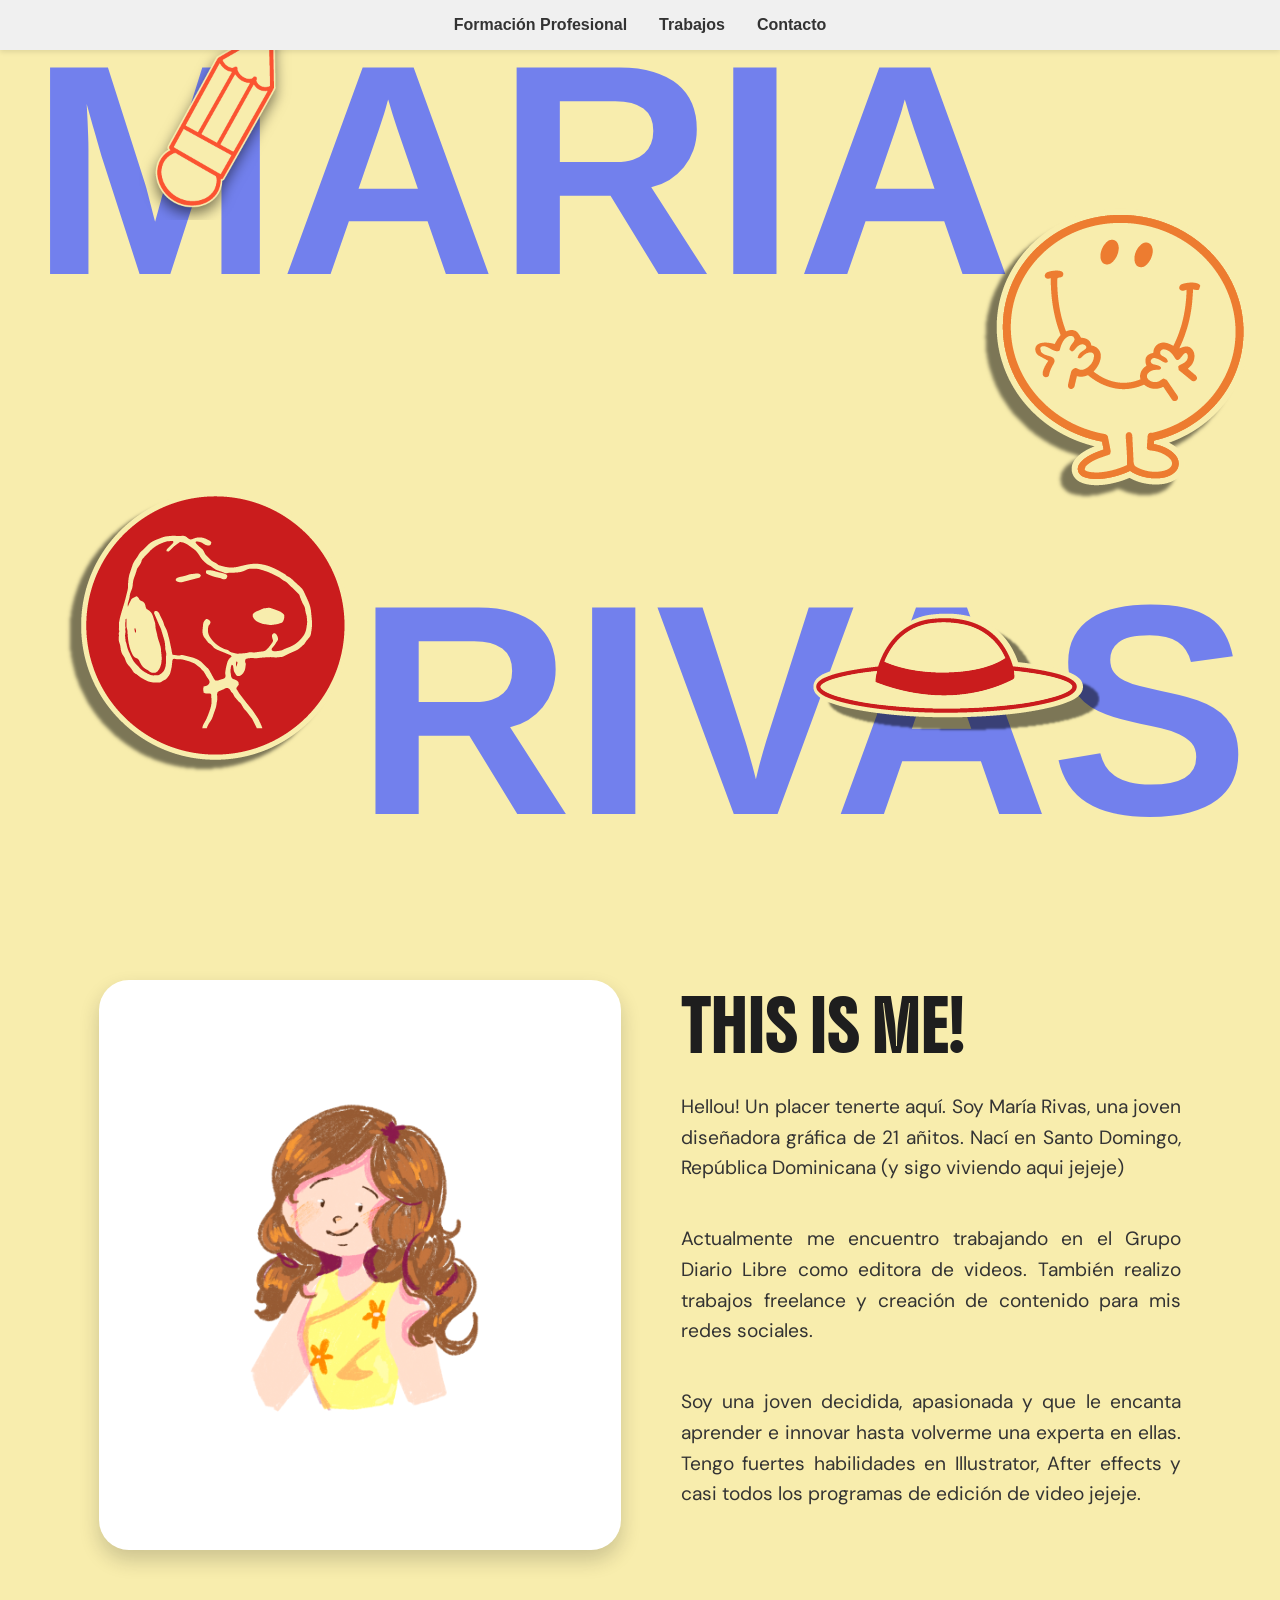
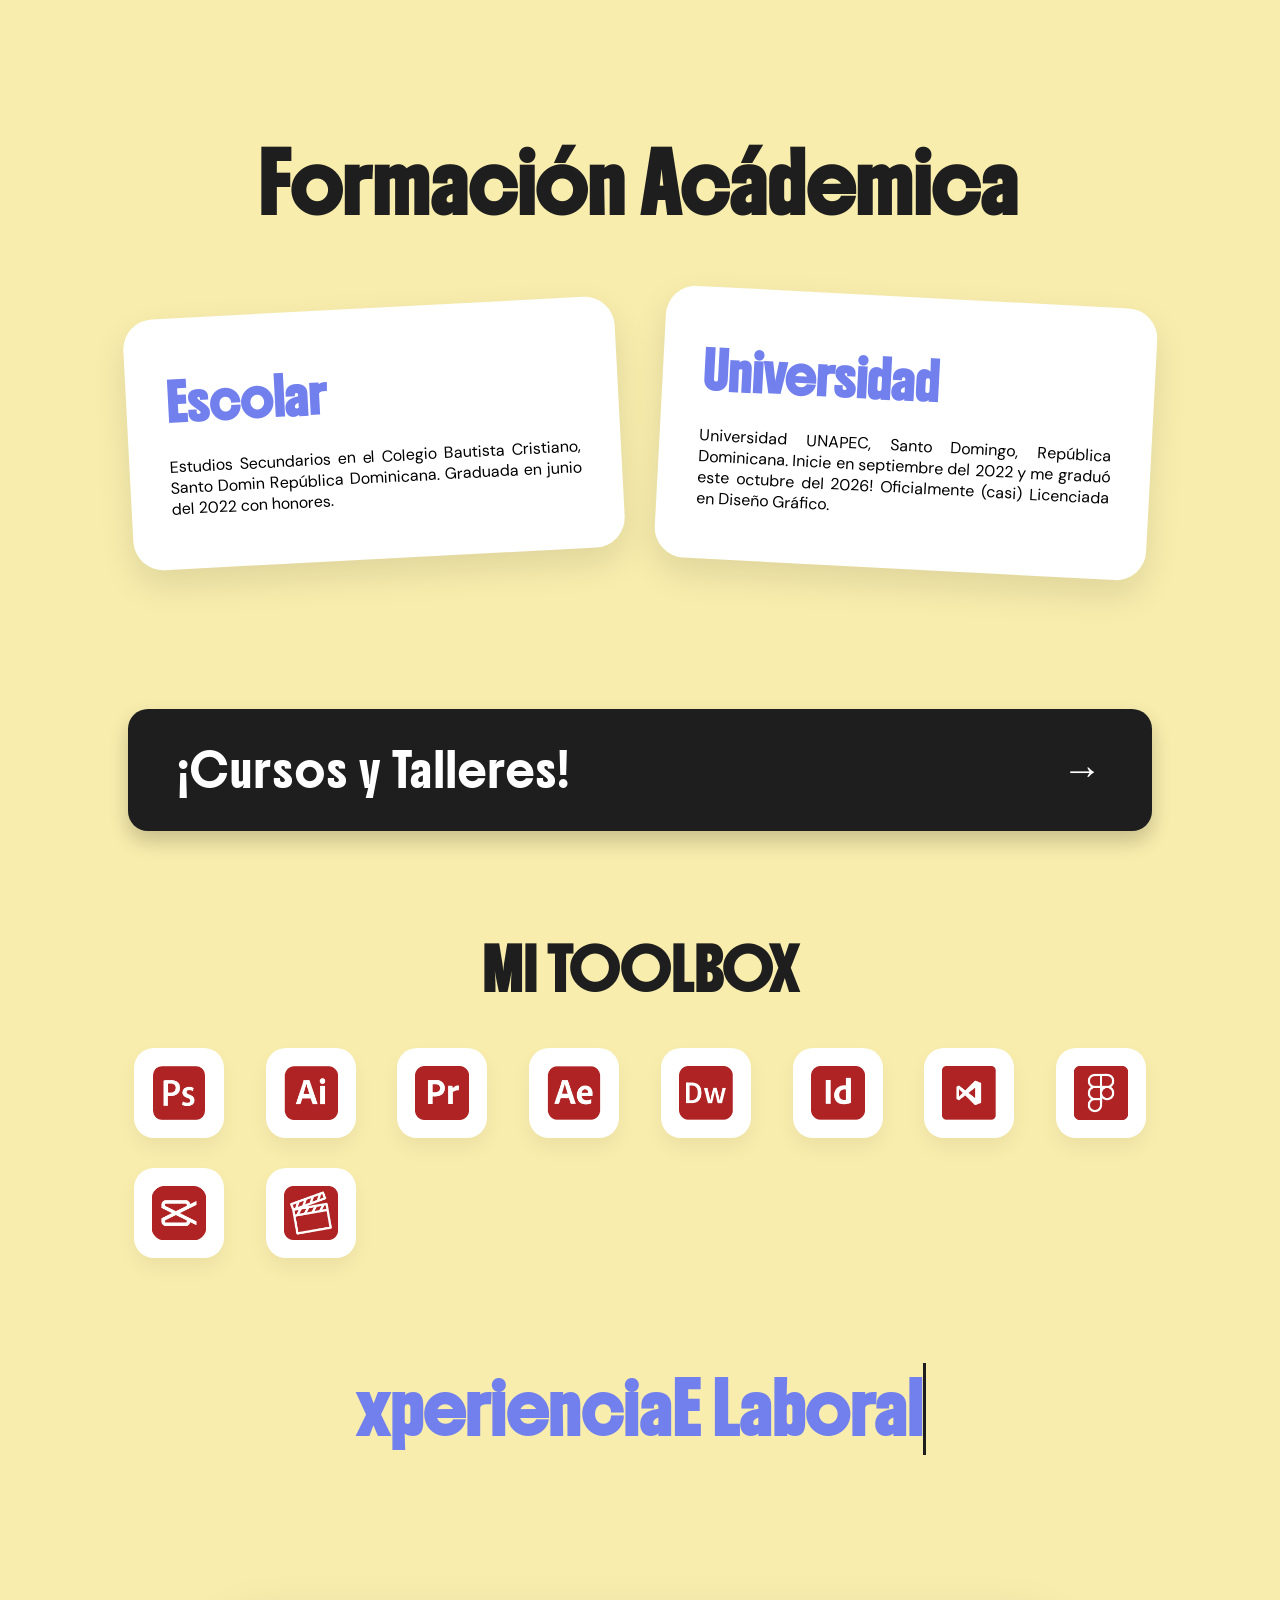
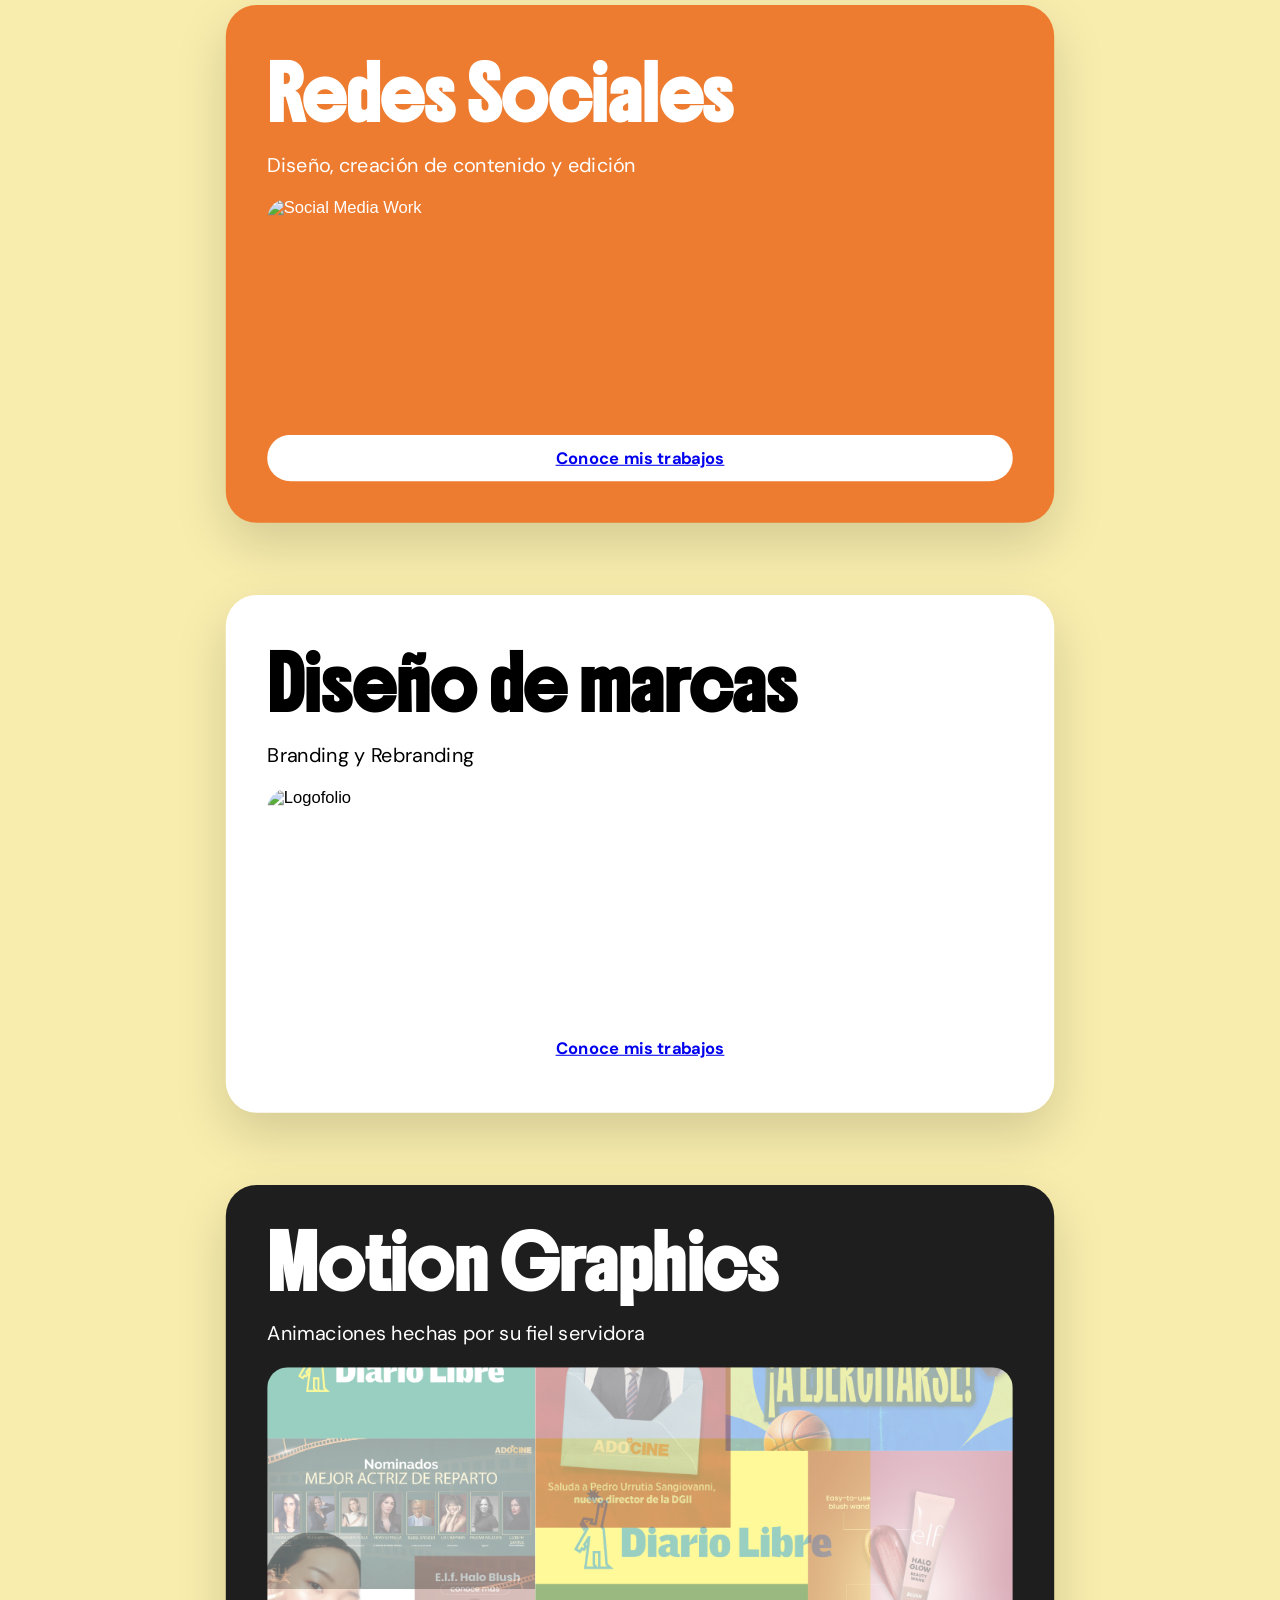
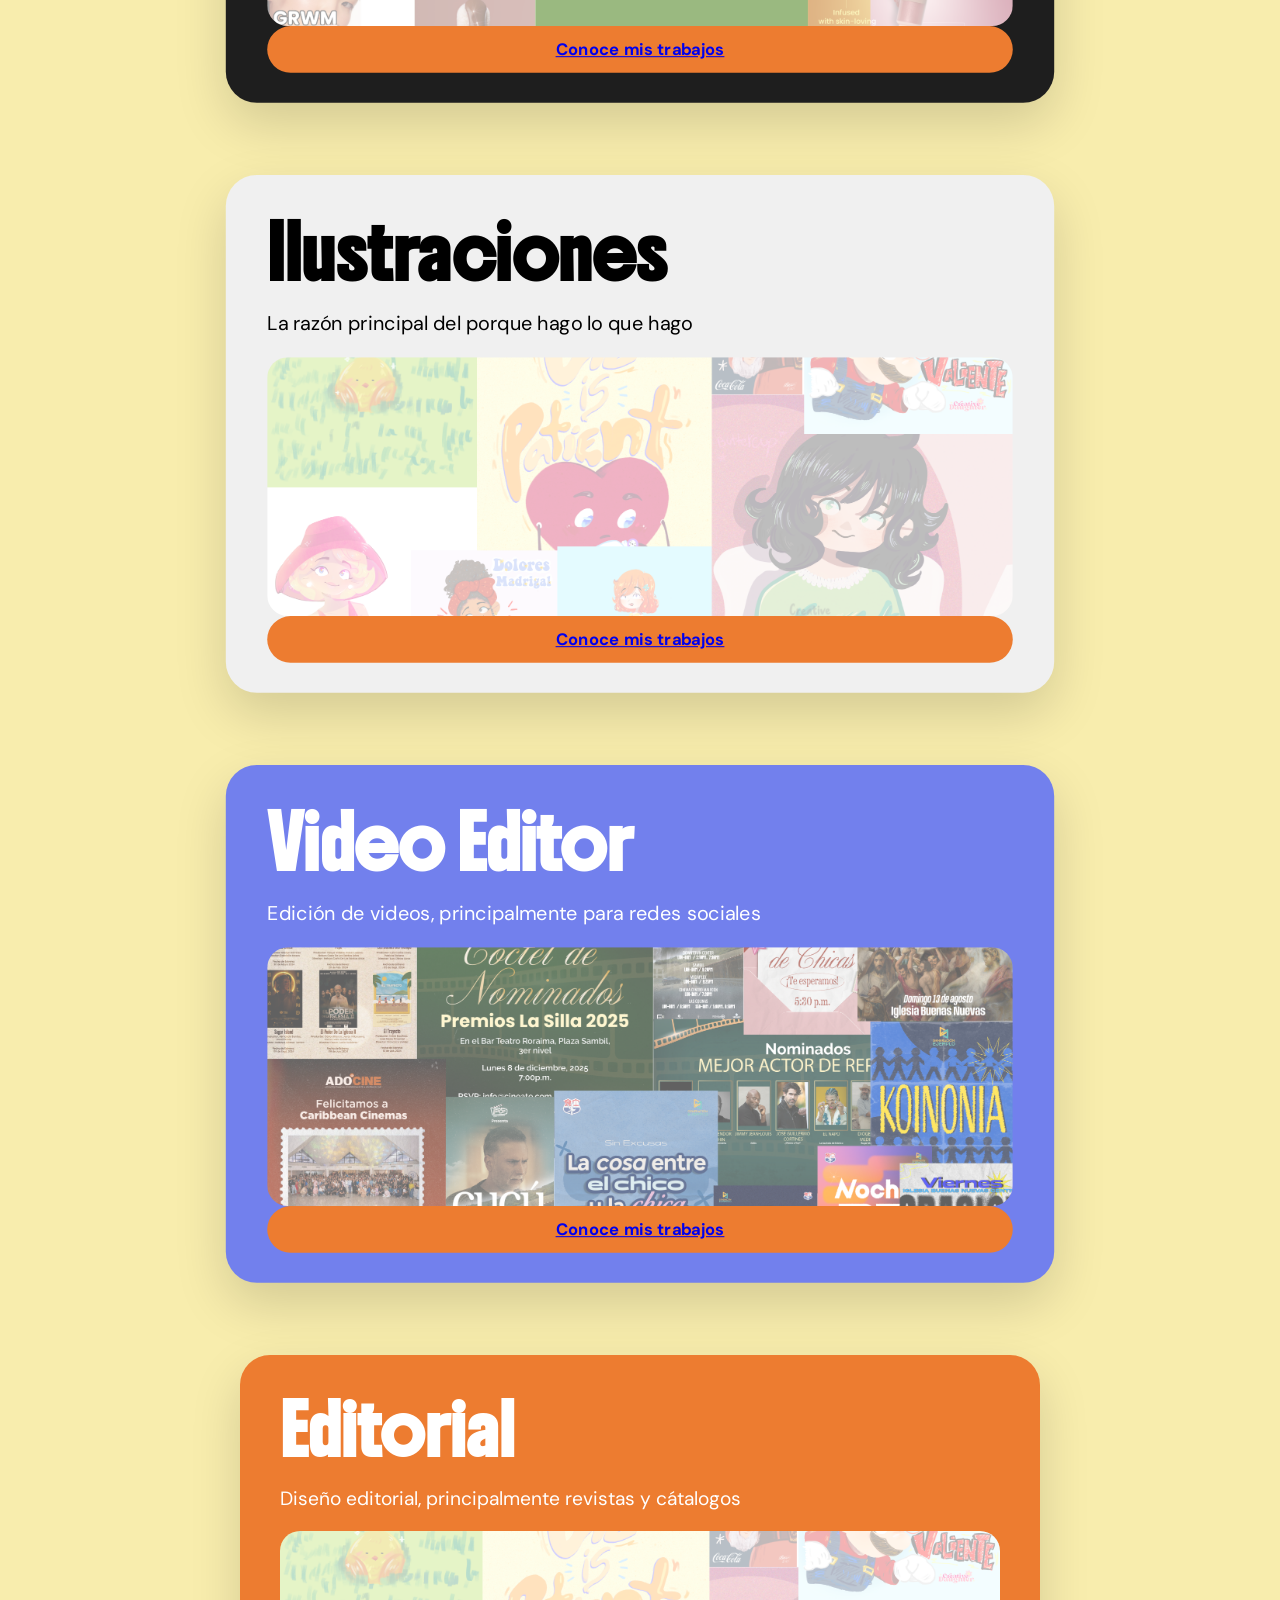
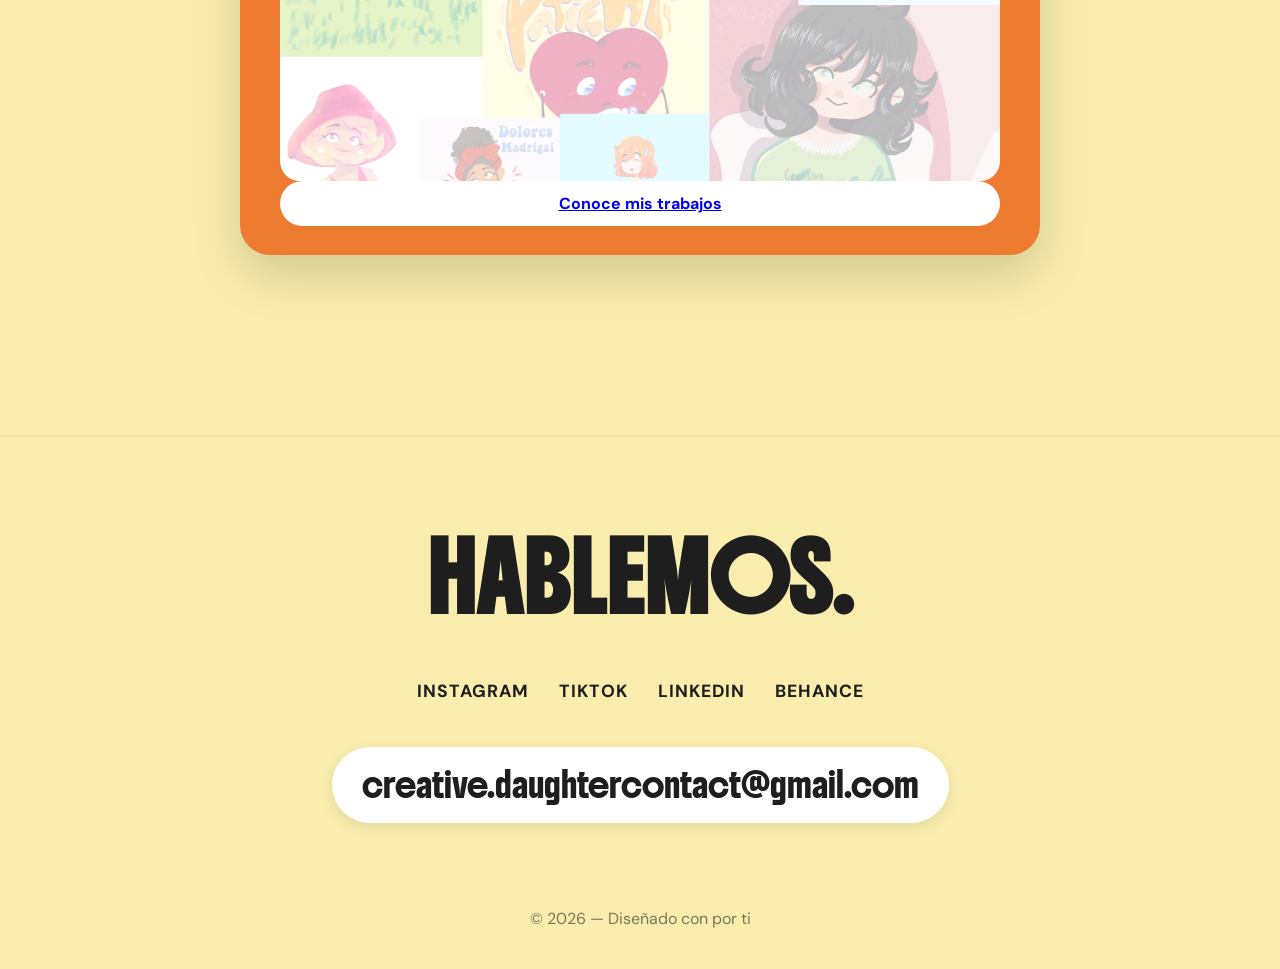
==== index.html @ 3a460216 "Add files via upload" ====
<!DOCTYPE html>
<html lang="en">
<head>
  <meta charset="UTF-8" />
  <meta name="viewport" content="width=device-width, initial-scale=1.0" />
  <title>María Rivas Portfolio</title>
 <link rel="preconnect" href="https://fonts.googleapis.com">
<link rel="preconnect" href="https://fonts.gstatic.com" crossorigin>
<link href="https://fonts.googleapis.com/css2?family=BBH+Hegarty&family=Bahiana&family=Boldonse&family=DM+Sans:ital,opsz,wght@0,9..40,100..1000;1,9..40,100..1000&family=Englebert&family=Figtree:ital,wght@0,300..900;1,300..900&family=Inconsolata:wght@200..900&family=League+Gothic&family=Mea+Culpa&family=Momo+Signature&family=Momo+Trust+Display&family=Outfit:wght@100..900&family=Rubik+Spray+Paint&family=Syne+Mono&family=Zalando+Sans+SemiExpanded:ital,wght@0,200..900;1,200..900&display=swap" rel="stylesheet">
  <link rel="stylesheet" href="styles.css" />

</head>
<body>
  <div class="liquid-bg">
  <div class="blob color-1"></div>
  <div class="blob color-2"></div>
  <div class="blob color-3"></div>
</div>
  <header id="navbar">
    <nav>
      <ul class="nav-links">
        <li><a href="knowme.html" target="_blank">Formación Profesional</a></li>
        <li><a href="trabajos.html" target="_blank">Trabajos</a></li>
        <li><a href="contacto.html" target="_blank">Contacto</a></li>
      </ul>
    </nav>
  </header>

 <section class="hero">
  <h1 class="bg-text maria">MARIA</h1>
  <h1 class="bg-text rivas">RIVAS</h1>

 <!-- Decoraciones posicionadas --> <div class="decorations"> 
    <img src="multimedia/iconos/stickers-02.png" alt="Circle" class="slide-in circle" /> 
    <img src="multimedia/iconos/stickers-04.png" alt="Hat" class="slide-in hat" /> 
    <img src="multimedia/iconos/stickers-05.png"alt= "Pencil" class="slide-in pencil" /> 
    <img src="multimedia/iconos/stickers-03.png" alt="Smile" class="slide-in smile" /> 
</div>
</section>
<section class="about">
  <div class="flip-card">
    <div class="flip-card-inner">
      <!-- Cara frontal -->
      <div class="flip-card-front">
        <img src="multimedia/iconos/IMG_5028.PNG" alt="Front" />
      </div>
      <!-- Cara trasera -->
      <div class="flip-card-back">
        <img src="multimedia/iconos/IMG_4743.HEIC" alt="Back" />
      </div>
    </div>
  </div>

  <div class="about-content">
    <h1>THIS IS ME!</h1>
    <p class="texto">
      Hellou! Un placer tenerte aquí. Soy María Rivas, una joven diseñadora gráfica de 21 añitos. Nací en Santo Domingo, República Dominicana (y sigo viviendo aqui jejeje)
<p class="texto">Actualmente me encuentro trabajando en el Grupo Diario Libre como editora de videos. También realizo trabajos freelance y creación de contenido para mis redes sociales.</p>
<p class="texto">Soy una joven decidida, apasionada y que le encanta aprender e innovar hasta volverme una experta en ellas. Tengo fuertes habilidades en Illustrator, After effects y casi todos los programas de edición de video jejeje.</p>


  </div>
</section>
<section class="dual-cards-section">
  <h2 class="dual-section-title">Formación Acádemica</h2>
  
  <div class="dual-cards-container">
    <div class="info-slant-card card-left">
      <h3 class="card-subtitle">Escolar</h3>
      <p class="texto">
        Estudios Secundarios en el Colegio Bautista Cristiano, Santo Domin República Dominicana. Graduada en junio del 2022 con honores.
      </p>
    </div>

    <div class="info-slant-card card-right">
      <h3 class="card-subtitle">Universidad</h3>
      <p class="texto">
        Universidad UNAPEC, Santo Domingo, República Dominicana. Inicie en septiembre del 2022 y me graduó este octubre del 2026! Oficialmente (casi) Licenciada en Diseño Gráfico. 
      </p>
    </div>
  </div>
</section>
<section class="full-width-button-section">
  <a href="knowme.html" class="banner-button">
    <span class="banner-text">¡Cursos y Talleres!</span>
    <span class="banner-icon">→</span>
  </a>
</section>
<section class="software-section">
  <div class="software-container">
    <h2 class="software-title">MI TOOLBOX</h2>
    <div class="software-grid">
      <div class="software-item">
        <img src="multimedia/iconos/logos-06.png" alt="Adobe Photoshop" title="Photoshop">
      </div>
      <div class="software-item">
        <img src="multimedia/iconos/logos-07.png" alt="Adobe Illustrator" title="Illustrator">
      </div>
      <div class="software-item">
        <img src="multimedia/iconos/logos-08.png" alt="Adobe Premiere" title="Premiere Pro">
      </div>
      <div class="software-item">
        <img src="multimedia/iconos/logos-09.png" alt="Adobe After Effects" title="After Effects">
      </div>
      <div class="software-item">
        <img src="multimedia/iconos/logos-10.png" alt="Figma" title="Figma">
      </div>
      <div class="software-item">
        <img src="multimedia/iconos/logoss-11.png" alt="Adobe InDesign" title="InDesign">
      </div>
      <div class="software-item">
        <img src="multimedia/iconos/logoss-12.png" alt="Adobe Lightroom" title="Lightroom">
      </div>
      <div class="software-item">
        <img src="multimedia/iconos/logoss-13.png" alt="CapCut" title="CapCut">
      </div>
      <div class="software-item">
        <img src="multimedia/iconos/logoss-14.png" alt="Media Encoder" title="Media Encoder">
      </div>
      <div class="software-item">
        <img src="multimedia/iconos/finalcut 2.png" alt="DaVinci Resolve" title="DaVinci Resolve">
      </div>
    </div>
  </div>
</section>

</section>
<section class="stack-container">
  <h1 class="dual-section-title" id="typing-title">Experiencia Laboral  </h1>

  <div class="stack-card" id="social-media">
    <div class="card-content">
      <h2>Redes Sociales</h2>
      <p>Diseño, creación de contenido y edición</p>
      <img src="multimedia/Diseño sin título/3.png" alt="Social Media Work">
      <button class="boton2"><a href="socialmedia.html">Conoce mis trabajos</a></button>
    </div>
  </div>

  <div class="stack-card" id="logofolio">
    <div class="card-content">
      <h2>Diseño de marcas</h2>
      <p>Branding y Rebranding</p>
      <img src="multimedia/Diseño sin título/4.png" alt="Logofolio">
      <button class="boton2"><a href="branding.html">Conoce mis trabajos</a></button>
    </div>
  </div>

  <div class="stack-card" id="motion">
    <div class="card-content">
      <h2>Motion Graphics</h2>
      <p>Animaciones hechas por su fiel servidora</p>
      <img src="multimedia/Diseño sin título/2.png" alt="Motion Graphics">
      <button class="boton"><a href="motion-detail.html">Conoce mis trabajos</a></button>
    </div>
  </div>

  <div class="stack-card" id="ilustracion">
    <div class="card-content">
      <h2>Ilustraciones</h2>
      <p>La razón principal del porque hago lo que hago</p>
      <img src="multimedia/Diseño sin título/1.png" alt="Ilustración">
      <button class="boton"><a href="illustrations.html">Conoce mis trabajos</a></button>
    </div>
  </div>

  <div class="stack-card" id="video">
    <div class="card-content">
      <h2>Video Editor</h2>
      <p>Edición de videos, principalmente para redes sociales</p>
      <img src="multimedia/Diseño sin título/3.png" alt="Video">
      <button class="boton"><a href="video-details.html">Conoce mis trabajos</a></button>
    </div>
  </div>



  <div class="stack-card" id="editorial">
    <div class="card-content">
      <h2>Editorial</h2>
      <p>Diseño editorial, principalmente revistas y cátalogos</p>
      <img src="multimedia/Diseño sin título/1.png" alt="Editorial">
      <button class="boton2" ><a href="editorial-detail.html">Conoce mis trabajos</a></button>
    </div>
  </div>
</section>
<footer class="main-footer">
  <div class="footer-content">
    <h2 class="footer-logo">HABLEMOS.</h2>
    
    <div class="footer-socials">
      <a href="https://www.instagram.com/rivas.folio_/?hl=es" target="_blank" class="social-link">Instagram</a>
      <a href="https://www.tiktok.com/@rivassss.25?_r=1&_t=ZS-94QGg4v92FM
" target="_blank" class="social-link">TikTok</a>
      <a href="https://www.linkedin.com/in/mariagrivassanchez/" target="_blank" class="social-link">LinkedIn</a>
      <a href="https://www.behance.net/mariarivas3" target="_blank" class="social-link">Behance</a>
    </div>

    <div class="footer-email">
      <a href="mailto:creative.daughtercontact@gmail.com" class="email-link">creative.daughtercontact@gmail.com</a>
    </div>

    <div class="footer-bottom">
      <p class="texto">© 2026 — Diseñado con por ti</p>
    </div>
  </div>
</footer>


  <script src="script.js"></script>
</body>
</html>
---- styles.css ----
/* Reset básico */
* {
  margin: 0;
  padding: 0;
  box-sizing: border-box;
}

body {
  font-family: 'Segoe UI', sans-serif;
}

/* Barra de navegación */
#navbar {
  position: fixed;
  top: 0;
  width: 100%;
  transition: background-color 0.3s ease;
  z-index: 1000;
}

#navbar.transparent {
  background-color: transparent;
}

#navbar.solid {
  background-color: #f0f0f0; /* Cambia este color según tu estilo */
  box-shadow: 0 2px 5px rgba(0, 0, 0, 0.1);
}

.nav-links {
  display: flex;
  justify-content: center;
  list-style: none;
  padding: 1rem;
}

.nav-links li {
  margin: 0 1rem;
}

.nav-links a {
  text-decoration: none;
  color: #333;
  font-weight: bold;
  transition: color 0.3s ease;
}

.nav-links a:hover {
  color: #0077cc;
}
.hero {
  background-color: #F8EDAD; /* Amarillo vibrante */
  height: 100vh;
  position: relative;
  overflow: hidden;
}

/* Texto de fondo */
.bg-text {
  position: absolute;
  font-size: 300px;
  font-weight: bold;
 font-family: "BBH Hegarty", sans-serif;
  color: #7280ED;
  opacity: 100; /* efecto de fondo, puedes ajustar */
  line-height: 1;
  pointer-events: none; /* no interfiere con clics */
}

.bg-text.maria {
  top: 20px; /* margen para no chocar con la barra */
  left: 30px;
}

.bg-text.rivas {
  bottom: 40px; /* margen para respetar la siguiente sección */
  right: 30px;
}

/* Posiciones específicas de las imágenes */
.circle {
  position: absolute;
  bottom: 120px;   /* justo debajo de la M */
  left: 60px;
  width: 300px;
  opacity: 0;
  transform: translateY(50px);
}

.hat {
  position: absolute;
  bottom: 70px;   /* parte inferior izquierda de la R */
  right: 180px;
  width: 300px;
  opacity: 0;
  transform: translateY(50px);
}

.pencil {
  position: absolute;
  top: 20px;       /* cerca de la barra de navegación */
  left: 10%;
  transform: translateX(-50%) translateY(-50px);
  width: 200px;
  opacity: 0;
}

.smile {
  position: absolute;
  top: 200px;      /* al lado de la A */
  right: 10px;
  width: 300px;
  opacity: 0;
  transform: translateX(50px);
}

/* Animación slide-in */
.decorations img.visible {
  opacity: 1;
  transform: translate(0, 0);
  transition: transform 1s ease, opacity 1s ease;
}
.about {
  display: flex;
  align-items: center;
  justify-content: center;
  padding: 80px;
  gap: 60px;
  background-color: #F8EDAD;
  opacity: 0;
  transform: translateY(30px);
  transition: opacity 1.2s ease,transorm 1.2s ease;

}

.about.visible{
  opacity: 1;
  transform: translateY(0);
}

/* Flip card */
.flip-card {
  background-color: transparent;
  width: 522px;
  height: 570px;
  perspective: 1000px;
}

.flip-card-inner {
  position: relative;
  width: 100%;
  height: 100%;
  transition: transform 0.8s;
  transform-style: preserve-3d;
}

.flip-card:hover .flip-card-inner {
  transform: rotateY(180deg);
}

.flip-card-front,
.flip-card-back {
  position: absolute;
  width: 100%;
  height: 100%;
  background-color: #fff;
  backface-visibility: hidden;
  display: flex;
  align-items: center;
  justify-content: center;
  border-radius: 30px;
  box-shadow: #1e1e1e33 0px 10px 20px;
  
}

.flip-card-front img,
.flip-card-back img {
  width: 378px;
  height: 504px;
  object-fit: cover;
}

/* Cara trasera */
.flip-card-back {
  transform: rotateY(180deg);
}

/* Contenido al lado del flip card */
.about-content {
  max-width: 500px;
}

.about-content h1 {
  font-family: "Boldonse", system-ui;
  font-weight: 400;
  font-style: normal;
  font-size: 3rem;
  margin-bottom: 20px;
  color: #1e1e1e;
}

.about-content p {
  font-size: 1.2rem;
  line-height: 1.6;
  margin-bottom: 40px;
  color: #333;
}

.btn-knowme {
  padding: 12px 24px;
  font-size: 1rem;
  font-family: "DM Sans", sans-serif;
  font-weight: bold;
  background-color: #ED7C30;
  color: #F8EDAD;
  border: none;
  cursor: pointer;
  transition: background-color 0.3s ease;
  border-radius: 30px;
  text-decoration: none;
}

.btn-knowme:hover {
  background-color: #BD530B;
  text-decoration: none;
}

.texto{font-family: "DM Sans", sans-serif;
  font-optical-sizing: auto;
  font-weight: <weight>;
  font-style: normal;
text-align: justify;
}
.programs {
  padding: 80px 40px;
  text-align: center;
  background-color:#F8EDAD ;
  position: relative;
}

.programs-header h1 {
  font-size: 3rem;
  margin-bottom: 10px;
  color: #1e1e1e;
}

.programs-header h2 {
  font-size: 1.5rem;
  color: #555;
  margin-bottom: 60px;
}

.programs-content {
  display: flex;
  justify-content: center;
  gap: 80px;
}

/* Lado izquierdo */
.programs-left .row {
  display: flex;
  justify-content: center;
  gap: 40px;
  margin-bottom: 40px;
}

@keyframes blurIn {
  0% {
    filter: blur(20px);
    opacity: 0;
    transform: scale(1);
  }
  100% {
    filter: blur(0);
    opacity: 1;
    transform: scale(1);
  }
}
.program-card {
  text-align: center;
}

.program-card img {
  width: 204px;
  height: 204px;
  object-fit: contain;
  animation: blurIn 1.2s ease forwards;
}

.program-card p {
  margin-top: 10px;
  font-size: 1rem;
  font-weight: bold;
}

/* Lado derecho */
.programs-right {
  display: flex;
  gap: 40px;
}

.column {
  display: flex;
  flex-direction: column;
  gap: 30px;
}

.mini-card {
  text-align: center;
}

.mini-card img {
  width: 90px;
  height: 90px;
  object-fit: contain;
  animation: blurIn 1.2s ease forwards;
}

.mini-card p {
  margin-top: 8px;
  font-size: 0.9rem;
  font-weight: bold;
}
/* Estilo inicial del título */
#typing-title {
  font-size: 3rem;
  color: #7280ED;
  border-right: 3px solid #1e1e1e; /* cursor */
  white-space: nowrap;
  overflow: hidden;
  font-family: boldonse, system-ui;
}
/* ===============================
   GLASS ICONOCLASIA – ICONS
   =============================== */

/* Base glass style */
.program-card img,
.mini-card img {
  position: relative;
  padding: 20px;

  background: rgba(255, 255, 255, 0.25);
  backdrop-filter: blur(12px);
  -webkit-backdrop-filter: blur(12px);

  border-radius: 24px;

  box-shadow:
    0 8px 30px rgba(0, 0, 0, 0.12),
    inset 0 1px 1px rgba(255, 255, 255, 0.4);

  transition:
    transform 0.35s ease,
    box-shadow 0.35s ease,
    background 0.35s ease;

  overflow: hidden;
  will-change: transform;
}

/* Floating animation */
@keyframes glassFloat {
  0% {
    transform: translateY(0) scale(1);
  }
  50% {
    transform: translateY(-4px) scale(1.02);
  }
  100% {
    transform: translateY(0) scale(1);
  }
}

/* Light reflection (shine) */
.program-card img::after,
.mini-card img::after {
  content: "";
  position: absolute;
  inset: -40%;

  background: linear-gradient(
    120deg,
    transparent 30%,
    rgba(255, 255, 255, 0.6) 50%,
    transparent 70%
  );

  transform: translateX(-120%) rotate(25deg);
  transition: transform 0.8s ease;
  pointer-events: none;
}

/* Hover interaction */
.program-card img:hover,
.mini-card img:hover {
  animation: glassFloat 1.8s ease-in-out infinite;

  box-shadow:
    0 15px 40px rgba(0, 0, 0, 0.18),
    inset 0 1px 1px rgba(255, 255, 255, 0.6);

  background: rgba(255, 255, 255, 0.35);
}

/* Shine animation on hover */
.program-card img:hover::after,
.mini-card img:hover::after {
  transform: translateX(120%) rotate(25deg);
}
/* ===============================
   SLIDE-OUT CODES CARD
   =============================== */

.codes-card {
  position: absolute;
  top: 50%;
  left: 0;

  height: 70%;
  max-height: 520px;

  transform: translate(-85%, -50%);
  z-index: 30;

  display: flex;
  align-items: stretch;

  transition: transform 0.5s cubic-bezier(0.4, 0, 0.2, 1);
}


/* Reveal on hover */
.codes-card:hover {
  transform: translate(0, -50%);
}

/* Handle (visible part) */
.codes-handle {
  writing-mode: vertical-rl;
  transform: rotate(180deg);

  background: rgba(255, 255, 255, 0.35);
  backdrop-filter: blur(10px);

  padding: 22px 14px;
  font-weight: bold;
  font-size: 1rem;
  letter-spacing: 1px;

  border-radius: 0 20px 20px 0;
  cursor: pointer;

  box-shadow: 4px 0 20px rgba(0, 0, 0, 0.15);
}

/* Main card */
.codes-content {
  width: 420px;
  padding: 40px 36px;

  background: rgba(255, 255, 255, 0.28);
  backdrop-filter: blur(18px);
  -webkit-backdrop-filter: blur(18px);

  border-radius: 0 32px 32px 0;

  box-shadow:
    0 30px 60px rgba(0, 0, 0, 0.25),
    inset 0 1px 1px rgba(255, 255, 255, 0.45);

  font-family: "DM Sans", sans-serif;
}


.codes-content h3 {
  font-size: 1.6rem;
  margin-bottom: 22px;
}

.codes-content li {
  font-size: 1.05rem;
  margin-bottom: 12px;
}

.codes-content h4 {
  font-size: 1.2rem;
  margin-top: 24px;
}

.codes-content p {
  font-size: 1rem;
}

.subtitulos{font-family: boldonse, system-ui;
  color:#0077cc;
  font-weight: 400;
  font-style: normal;
  font-size: 2rem;
  margin-bottom: 20px;
  text-align: center;
}

.texto2{font-family: "DM Sans", sans-serif;
  font-optical-sizing: auto;
  font-weight: <weight>;
  font-style: normal;
text-align: center;
}
 .card-swap-container {
  height: 600vh; /* crea espacio para scroll */
  position: relative;
}

.card-swap {
  position: sticky;
  top: 20vh;
  width: 70%;
  height: 60vh;
  margin: auto;
  background: rgba(255,255,255,0.35);
  backdrop-filter: blur(15px);
  border-radius: 32px;
  display: flex;
  flex-direction: column;
  align-items: center;
  justify-content: center;
  box-shadow: 0 20px 40px rgba(0,0,0,0.2);
  transition: transform 0.5s ease, opacity 0.5s ease;
}

.card-swap img {
  width: 260px;
  height: 260px;
  object-fit: cover;
  border-radius: 20px;
  margin-top: 16px;
}
.stack-container {
  background-color: #F8EDAD; /* Mismo fondo que tu web */
  padding: 5vh 10%;
  display: flex;
  flex-direction: column;
  align-items: center;
  gap: 10vh; /* Espacio entre el inicio de cada tarjeta */
  padding-bottom: 20vh;
}

.stack-card {
  position: sticky;
  top: 10vh; /* Donde se detiene la tarjeta al hacer scroll */
  width: 100%;
  max-width: 800px;
  height: 500px;
  background: white;
  border-radius: 30px;
  display: flex;
  overflow: hidden;
  box-shadow: 0 20px 50px rgba(0,0,0,0.15);
  transition: transform 0.3s ease;
}

/* Colores diferentes para cada tarjeta para que resalten al apilarse */
.stack-card:nth-child(1) { background-color: #7280ED; color: white; }
.stack-card:nth-child(2) { background-color: #ED7C30; color: white; }
.stack-card:nth-child(3) { background-color: #ffffff; }
.stack-card:nth-child(4) { background-color: #1e1e1e; color: white; }
.stack-card:nth-child(5) { background-color: #f0f0f0; }
.stack-card:nth-child(6) { background-color: #7280ED; color: white; }
.stack-card:nth-child(7) { background-color: #ED7C30; color: white; }

.card-content {
  padding: 40px;
  display: flex;
  flex-direction: column;
  justify-content: center;
  width: 100%;
}

.card-content h2 {
  font-family: "Boldonse", sans-serif;
  font-size: 3rem;
  margin-bottom: 10px;
}

.card-content p {
  font-family: "DM Sans", sans-serif;
  font-size: 1.2rem;
  margin-bottom: 20px;
}

.card-content img {
  width: 100%;
  height: 250px;
  object-fit: cover;
  border-radius: 20px;
}

/* Efecto visual de "achicamiento" opcional al bajar */
.stack-card {
  transform-origin: top center;
}
.liquid-bg {
  position: fixed;
  top: 0;
  left: 0;
  width: 100vw;
  height: 100vh;
  z-index: -1; 
  overflow: hidden;
  /* Aumentamos el desenfoque para que parezca un gradiente suave */
  filter: blur(100px); 
  background-color: #F8EDAD; /* Color base */
}

.blob {
  position: absolute;
  width: 600px; /* Círculos más grandes para mejor mezcla */
  height: 600px;
  border-radius: 50%;
  opacity: 0.6;
  mix-blend-mode: multiply; /* Esto ayuda a que los colores se fundan entre sí */
  transition: transform 0.5s cubic-bezier(0.1, 0, 0.3, 1);
}

/* Posiciones iniciales más dispersas */
.color-1 { background: #7280ED; top: -10%; left: -10%; }
.color-2 { background: #ED7C30; top: 40%; left: 50%; }
.color-3 { background: #FFFFFF; bottom: -10%; right: -10%; }

.boton {
  padding: 12px 24px;
  font-size: 1rem;
  font-family: "DM Sans", sans-serif;
  font-weight: bold;
  background-color: #ED7C30;
  color: #F8EDAD;
  border: none;
  cursor: pointer;
  transition: background-color 0.3s ease;
  border-radius: 30px;
}

.boton:hover {
  background-color: #BD530B;
}

.boton2 {
  padding: 12px 24px;
  font-size: 1rem;
  font-family: "DM Sans", sans-serif;
  font-weight: bold;
  background-color: white;
  color: #7280ED;
  border: none;
  cursor: pointer;
  transition: background-color 0.3s ease;
  border-radius: 30px;
}

.boton2:hover {
  background-color: #333;
}

/* Sección Know Me */
.knowme-section {
  min-height: 100vh;
  padding: 100px 10%;
  display: flex;
  flex-direction: column;
  align-items: flex-end; /* Alinea el contenido a la derecha */
  justify-content: center;
  position: relative;
  z-index: 1;
}

#typing-text {
  font-family: "Boldonse", sans-serif;
  font-size: 4rem;
  color: #1e1e1e; /* Asegúrate que no sea blanco o transparente */
  text-align: right;
  min-height: 1.2em;
  position: relative;
  z-index: 20; /* Por encima de cualquier fondo */
}

.typing-container {
  width: 100%;
  position: relative;
  z-index: 20;
}

/* Cursor del efecto typing */
.cursor {
  display: inline-block;
  width: 10px;
  background-color: #ED7C30;
  margin-left: 5px;
  animation: blink 0.7s infinite;
}

@keyframes blink {
  0%, 100% { opacity: 1; }
  50% { opacity: 0; }
}

/* Contenedor del ProfileCard */
#profile-card-container {
  width: 100%;
  display: flex;
  justify-content: flex-end; /* Mantiene la tarjeta a la derecha también */
}

.overlap-card-section {
  position: relative;
  width: 100%;
  background-color: white;
  border-radius: 30px 30px 0 0;
  margin-top: -100px; /* Cubre parte del texto anterior */
  z-index: 10;
  transform: translateY(80px);
  transition: transform 0.6s cubic-bezier(0.25,1,0.5,1);
  min-height: 80vh;
}

.overlap-card-section:hover {
  transform: translateY(0);
}

.split-container {
  display: flex;
  padding: 100px 10%; /* Aumentamos el margen lateral al 10% */
  gap: 100px;         /* Espacio claro entre texto y tarjetas */
  align-items: flex-start;
  width: 100%;
  max-width: 1400px;  /* Evita que en pantallas gigantes se separen demasiado */
  margin: 0 auto;     /* Centra todo el bloque en la pantalla */
}

.info-side {
  flex: 1;            /* Toma el espacio disponible de forma equilibrada */
  display: flex;
  flex-direction: column;
  padding-right: 20px;
  /* ELIMINADO: justify-content: center; (Esto era lo que causaba el corte) */
}
.sticky-text {
  position: sticky;
  top: 150px;
  width: 100%;       
  max-width: 450px;  /* Limitamos el ancho para que no choque con las cards */
  text-align: left;
}

/* Lado derecho con el stack */
.stack-side {
  flex: 1;
  display: flex;
  flex-direction: column;
  align-items: flex-end;
  gap: 160px; /* Espacio entre disparos de scroll */
  padding-bottom: 300px;
  margin-left: 60px;
}

.subtitulos {
  font-family: boldonse, system-ui;
  color: #0077cc;
  font-weight: 400;
  font-size: 3rem;   /* Un poco más grande para que destaque */
  margin-bottom: 20px;
  text-align: left;  /* Cambiado de center a left para que respete el margen */
}

.texto2 {
  font-family: "DM Sans", sans-serif;
  font-size: 1.2rem;
  line-height: 1.7;
  text-align: left;  /* Cambiado de center a left */
  color: #333;
}

.card-item {
  position: sticky;
  top: 100px;
  width: 455px;
  height: 572px;
  background: #f0f0f0;
  border-radius: 30px; /* Radio de las esquinas */
  box-shadow: 0 10px 30px rgba(0,0,0,0.1);
  display: flex;
  align-items: center;
  justify-content: center;
  
  /* ESTO ES LO MÁS IMPORTANTE */
  overflow: hidden; /* Corta cualquier contenido (como la imagen) que intente salir de los bordes redondeados */
  
  transition: transform 0.3s ease;
  border: 1px solid rgba(0,0,0,0.05);
}

.card-item img {
  width: 100%;       /* Ocupa todo el ancho de la tarjeta */
  height: 100%;      /* Ocupa todo el alto de la tarjeta */
  object-fit: cover; /* Ajusta la imagen para llenar el espacio sin deformarse */
  display: block;    /* Elimina espacios extra en la base de la imagen */
}


.texto22 {
  font-family: "DM Sans", sans-serif;
  font-size: 1.2rem;
  line-height: 1.7;
  text-align: center;  /* Cambiado de center a left */
  color: #333;
}
/* Contenedor padre */
.decoraciones-caida {
  position: absolute;
  top: 0;
  left: 0;
  width: 100%;
  height: 100%;
  pointer-events: none; /* Permite hacer clic a través de ellos */
  z-index: 5; /* Por encima del fondo, pero debajo del texto */
}

/* Estado inicial (Arriba de la pantalla) */
.objeto-caida {
  position: absolute;
  opacity: 0;
  transform: translateY(-100vh) rotate(0deg); /* Empieza muy arriba */
  transition: transform 0.6s cubic-bezier(0.5, 0, 0.75, 0), 
    opacity 0.3s ease;
}

/* Estado final (Donde aterrizan) */
.objeto-caida.caer {
  opacity: 1;
  transform: translateY(0) rotate(15deg); /* Cae a su posición y gira un poco */
}

/* Posiciones específicas de "aterrizaje" */
.decor-1 { top: 80vh; left: 10%; width: 50px;transition-delay: 0.01s; }
.decor-2 { top: 90vh; right: 15%; width: 80px; transition-delay: 0.05s; }
.decor-3 { top: 75vh; left: 50%; width: 40px; transition-delay: 0.1s; }

/* ===============================
   SECCIÓN DUAL CARDS (INCLINADAS)
   =============================== */

.dual-cards-section {
  background-color: #F8EDAD; /* Mismo fondo de la web */
  padding: 100px 10%;
  text-align: center;
  overflow: hidden; /* Evita que la inclinación cree scroll horizontal */
}

.dual-section-title {
  font-family: "Boldonse", sans-serif;
  font-size: 3.5rem;
  color: #1e1e1e;
  margin-bottom: 60px;
}

.dual-cards-container {
  display: flex;
  justify-content: space-between;
  align-items: center;
  gap: 40px;
  flex-wrap: wrap; /* Para que sea responsive en móviles */
}

.info-slant-card {
  flex: 1;
  min-width: 300px;
  max-width: 500px;
  background: white;
  padding: 50px 40px;
  border-radius: 30px;
  box-shadow: 0 15px 35px rgba(0, 0, 0, 0.1);
  transition: transform 0.4s ease, box-shadow 0.4s ease;
  display: flex;
  flex-direction: column;
  gap: 20px;
}

/* Inclinación Tarjeta Izquierda */
.card-left {
  transform: rotate(-3deg);
}

/* Inclinación Tarjeta Derecha */
.card-right {
  transform: rotate(3deg);
}

/* Títulos dentro de las tarjetas */
.card-subtitle {
  font-family: "Boldonse", sans-serif;
  font-size: 2.2rem;
  color: #7280ED; /* Color azul de tu marca */
  text-align: left;
}

/* Hover para que se enderecen un poco y resalten */
.info-slant-card:hover {
  transform: rotate(0deg) translateY(-10px);
  box-shadow: 0 25px 50px rgba(0, 0, 0, 0.15);
  z-index: 10;
}

/* Ajuste para móviles */
@media (max-width: 768px) {
  .dual-cards-container {
    flex-direction: column;
    align-items: center;
  }
  
  .card-left, .card-right {
    transform: rotate(0deg); /* Quitamos inclinación en móvil para mejor lectura */
    width: 100%;
  }
}
/* ===============================
   SECCIÓN BOTÓN ANCHO COMPLETO
   =============================== */

.full-width-button-section {
  background-color: #F8EDAD; /* Fondo igual a la web */
  padding: 40px 10%; /* Mismo margen lateral que el resto de secciones */
  display: flex;
  justify-content: center;
}

.banner-button {
  display: flex;
  justify-content: space-between; /* Texto a la izquierda, flecha a la derecha */
  align-items: center;
  width: 100%; /* Ocupa todo el ancho del contenedor */
  background-color: #1e1e1e; /* Color oscuro para que resalte */
  color: white;
  text-decoration: none;
  padding: 30px 50px;
  border-radius: 20px; /* Bordes redondeados como tus cards */
  transition: all 0.4s cubic-bezier(0.175, 0.885, 0.32, 1.275);
  box-shadow: 0 10px 20px rgba(0, 0, 0, 0.2);
}

.banner-text {
  font-family: "Boldonse", sans-serif;
  font-size: 2rem;
  letter-spacing: 2px;
}

.banner-icon {
  font-size: 2.5rem;
  transition: transform 0.4s ease;
}

/* --- EFECTO HOVER --- */

.banner-button:hover {
  background-color: #7280ED; /* Cambia al azul de tu marca al pasar el mouse */
  transform: scale(1.02); /* Crece un poquito */
  box-shadow: 0 15px 30px rgba(114, 128, 237, 0.4);
}

.banner-button:hover .banner-icon {
  transform: translateX(20px); /* La flecha se mueve a la derecha */
}

/* Ajuste para móviles */
@media (max-width: 768px) {
  .full-width-button-section {
    padding: 20px 5%;
  }
  
  .banner-text {
    font-size: 1.2rem;
  }
  
  .banner-button {
    padding: 20px 30px;
  }
}

/* Estilo base del título */
.dual-section-title {
  font-family: "Boldonse", sans-serif;
  font-size: 3.5rem;
  color: #1e1e1e;
  margin-bottom: 60px;
  display: inline-block; /* Importante para el cursor */
  border-right: 4px solid transparent; /* El cursor */
  white-space: nowrap;
  overflow: hidden;
  vertical-align: bottom;
}

/* Clase que se activará con JS */
.typing-active {
  border-right-color: #7280ED; /* Color del cursor (tu azul) */
  animation: blink 0.7s step-end infinite;
}

/* Animación del parpadeo del cursor */
@keyframes blink {
  from, to { border-color: transparent }
  50% { border-color: #7280ED; }
}
/* ===============================
   FOOTER SECTION
   =============================== */

.main-footer {
  background-color: #F8EDAD; /* Fondo amarillo de la web */
  padding: 80px 10% 40px 10%;
  border-top: 2px solid rgba(0,0,0,0.05); /* Línea sutil de separación */
  text-align: center;
}

.footer-content {
  display: flex;
  flex-direction: column;
  align-items: center;
  gap: 40px;
}

.footer-logo {
  font-family: "Boldonse", sans-serif;
  font-size: 4rem;
  color: #1e1e1e;
  margin: 0;
}

.footer-socials {
  display: flex;
  gap: 30px;
  flex-wrap: wrap;
  justify-content: center;
}

.social-link {
  font-family: "DM Sans", sans-serif; /* O la que uses para cuerpo */
  font-weight: 700;
  text-transform: uppercase;
  text-decoration: none;
  color: #1e1e1e;
  font-size: 1.1rem;
  letter-spacing: 1px;
  transition: all 0.3s ease;
  position: relative;
}

/* Línea animada debajo de los links */
.social-link::after {
  content: '';
  position: absolute;
  width: 0;
  height: 2px;
  bottom: -5px;
  left: 0;
  background-color: #7280ED;
  transition: width 0.3s ease;
}

.social-link:hover {
  color: #7280ED;
}

.social-link:hover::after {
  width: 100%;
}

.footer-email {
  margin-top: 20px;
}

.email-link {
  font-family: "Boldonse", sans-serif;
  font-size: 1.5rem;
  color: #1e1e1e;
  text-decoration: none;
  background: white;
  padding: 15px 30px;
  border-radius: 50px;
  box-shadow: 0 5px 15px rgba(0,0,0,0.08);
  transition: all 0.3s ease;
}

.email-link:hover {
  background-color: #1e1e1e;
  color: white;
  transform: translateY(-5px);
}

.footer-bottom {
  margin-top: 60px;
  opacity: 0.5;
}

/* Responsive */
@media (max-width: 768px) {
  .footer-logo {
    font-size: 2.5rem;
  }
  .footer-socials {
    gap: 20px;
  }
}
/* ===============================
   SECCIÓN PROGRAMAS (TOOLBOX)
   =============================== */

.software-section {
  background-color: #F8EDAD; /* Fondo amarillo */
  padding: 60px 10%;
  text-align: center;
}

.software-title {
  font-family: "Boldonse", sans-serif;
  font-size: 2.5rem;
  color: #1e1e1e;
  margin-bottom: 40px;
}

.software-grid {
  display: grid;
  grid-template-columns: repeat(auto-fit, minmax(100px, 1fr)); /* Se adapta solo */
  gap: 30px;
  justify-items: center;
  align-items: center;
}

.software-item {
  width: 90px;
  height: 90px;
  background: white;
  border-radius: 20px; /* Bordes suaves */
  display: flex;
  justify-content: center;
  align-items: center;
  box-shadow: 0 10px 20px rgba(0, 0, 0, 0.05);
  transition: all 0.3s ease;
}

.software-item img {
  width: 60%; /* Ajusta el tamaño del icono dentro del cuadro */
  height: auto;
  filter: grayscale(20%); /* Un toque sutil de estilo */
  transition: all 0.3s ease;
}

/* Efecto al pasar el mouse */
.software-item:hover {
  transform: translateY(-10px) rotate(5deg); /* Pequeño salto e inclinación */
  box-shadow: 0 15px 30px rgba(114, 128, 237, 0.2); /* Sombra azul marca */
}

.software-item:hover img {
  filter: grayscale(0%);
  transform: scale(1.1);
}

/* Ajuste para móviles */
@media (max-width: 768px) {
  .software-grid {
    grid-template-columns: repeat(5, 1fr); /* 5 columnas en tablet */
    gap: 15px;
  }
  .software-item {
    width: 70px;
    height: 70px;
  }
}

@media (max-width: 480px) {
  .software-grid {
    grid-template-columns: repeat(3, 1fr); /* 3 columnas en móvil */
  }
}

/* ===============================
   ESTILO DE CARPETAS (ARCHIVE)
   =============================== */

/* ===============================
   ESTILO DE CARPETAS (OPTIMIZADO)
   =============================== */

.folder-page {
  background-color: #F8EDAD; /* Fondo amarillo consistente */
}

.archive-section {
  padding: 80px 10% 60px 10%; /* 10% de área de respeto lateral */
  min-height: 100vh;
  display: flex;
  flex-direction: column;
  align-items: center; /* Centraliza la cuadrícula y el header */
}

.archive-header {
  margin-bottom: 50px; /* Reduce espacio para que las carpetas suban */
  text-align: center;  /* Centraliza el texto */
  width: 100%;
}

.centered-title {
  font-family: "Boldonse", sans-serif;
  font-size: 4rem;
  text-transform: uppercase; /* Todo en Mayúsculas */
  letter-spacing: 5px;
  color: #1e1e1e;
  margin-bottom: 10px;
}

.folder-description {
  font-family: "DM Sans", sans-serif;
  font-size: 1.1rem;
  color: #333;
  max-width: 600px;
  margin: 0 auto; /* Centra el párrafo */
  line-height: 1.6;
}

.folder-grid {
  display: grid;
  grid-template-columns: repeat(auto-fit, minmax(300px, 1fr));
  gap: 35px;
  width: 100%;
  max-width: 1200px; /* Evita que se dispersen demasiado en pantallas ultra-wide */
  perspective: 1000px;
}

/* Estructura de la Carpeta */
.folder-item {
  text-decoration: none;
  display: flex;
  flex-direction: column;
  transition: transform 0.4s cubic-bezier(0.175, 0.885, 0.32, 1.275);
}

.folder-tab {
  width: 90px;
  height: 25px;
  border-radius: 12px 12px 0 0;
  margin-left: 20px;
  position: relative;
  bottom: -2px;
}

.folder-body {
  height: 200px; /* Un poco más compactas para que quepan mejor */
  border-radius: 20px;
  padding: 25px;
  display: flex;
  flex-direction: column;
  justify-content: space-between;
  box-shadow: 0 10px 25px rgba(0,0,0,0.1);
}

.folder-name {
  font-family: "Boldonse", sans-serif;
  font-size: 2rem;
  line-height: 0.9;
  color: white;
}

.folder-count {
  font-family: "Inconsolata", monospace;
  font-size: 1rem;
  color: rgba(255, 255, 255, 0.7);
  text-align: right;
}

/* Colores */
.color-blue .folder-tab, .color-blue .folder-body { background-color: #7280ED; }
.color-orange .folder-tab, .color-orange .folder-body { background-color: #ED7C30; }
.color-dark .folder-tab, .color-dark .folder-body { background-color: #1e1e1e; }
.color-pink .folder-tab, .color-pink .folder-body { background-color: #FFB6C1; }
.color-green .folder-tab, .color-green .folder-body { background-color: #58D68D; }
.color-purple .folder-tab, .color-purple .folder-body { background-color: #4A55A2; }

/* Efecto Hover */
.folder-item:hover {
  transform: translateY(-12px) rotateX(8deg);
}

/* Responsivo */
@media (max-width: 768px) {
  .centered-title { font-size: 2.5rem; }
  .archive-section { padding: 60px 5%; }
}

/* =========================================
   NUEVAS ETIQUETAS: VENTANA DE CONTACTO
   ========================================= */

.contact-main-container {
  padding: 80px 10% 80px 10%; /* Área de respeto lateral 10% */
  display: flex;
  flex-direction: column;
  align-items: center;
  background-color: #F8EDAD;
  min-height: 100vh;
}

.contact-sub-info {
  font-family: "DM Sans", sans-serif;
  font-size: 1.2rem;
  color: #333;
  margin-top: -20px;
  margin-bottom: 40px;
  text-align: center;
}

/* El contenedor blanco del formulario */
.contact-form-wrapper {
  background: white;
  width: 100%;
  max-width: 650px;
  padding: 45px;
  border-radius: 40px; /* Bordes muy redondeados como tus cards */
  box-shadow: 0 20px 40px rgba(0, 0, 0, 0.08);
  border: 1px solid rgba(0,0,0,0.03);
}

.custom-booking-form {
  display: flex;
  flex-direction: column;
  gap: 25px;
}

.input-block-new {
  display: flex;
  flex-direction: column;
  gap: 8px;
}

.label-custom {
  font-family: "DM Sans", sans-serif;
  font-weight: 700;
  font-size: 0.95rem;
  color: #1e1e1e;
  padding-left: 5px;
}

/* Estilo para Inputs, Selects y Textarea */
.input-field-custom, 
.select-field-custom, 
.textarea-field-custom {
  width: 100%;
  padding: 16px 20px;
  border-radius: 18px;
  border: 2px solid #f4f4f4;
  background-color: #fdfdfd;
  font-family: "DM Sans", sans-serif;
  font-size: 1rem;
  transition: all 0.3s ease;
}

.input-field-custom:focus, 
.select-field-custom:focus, 
.textarea-field-custom:focus {
  outline: none;
  border-color: #7280ED; /* Tu azul de marca */
  background-color: #fff;
  box-shadow: 0 5px 15px rgba(114, 128, 237, 0.1);
}

/* Botón de envío especial */
.submit-button-fancy {
  background-color: #1e1e1e;
  color: white;
  font-family: "Boldonse", sans-serif;
  font-size: 1.3rem;
  padding: 20px;
  border: none;
  border-radius: 20px;
  cursor: pointer;
  letter-spacing: 2px;
  transition: all 0.4s cubic-bezier(0.175, 0.885, 0.32, 1.275);
  margin-top: 15px;
  position: relative;
  overflow: hidden;
}

.submit-button-fancy:hover {
  background-color: #7280ED;
  transform: scale(1.03);
  box-shadow: 0 15px 30px rgba(114, 128, 237, 0.3);
}

/* Responsivo para móviles */
@media (max-width: 768px) {
  .contact-form-wrapper {
    padding: 30px 20px;
  }
  .contact-main-container {
    padding: 60px 5%;
  }
}
/* =========================================
   D/* =========================================
   DETALLE DE TRABAJO CORREGIDO (SOCIAL MEDIA)
   ========================================= */

/* =========================================
   DETALLE DE TRABAJO CORREGIDO (SOCIAL MEDIA)
   ========================================= */

.work-detail-container {
  /* Aumento de padding superior para evitar que el navbar tape el título */
  padding: 160px 10% 80px 10%; 
  background-color: #F8EDAD;
  min-height: 100vh;
  display: flex;
  flex-direction: column;
  align-items: center;
}

.category-header {
  text-align: center;
  width: 100%;
  margin-bottom: 40px;
}

.category-tag {
  font-family: "Inconsolata", monospace;
  color: #7280ED;
  text-transform: uppercase;
  font-weight: 600;
  letter-spacing: 2px;
}

/* Estilos de cuenta y galería */
.account-section {
  margin-top: 40px;
  width: 100%;
}

.account-info {
  text-align: left;
  margin-bottom: 30px;
  border-left: 5px solid #7280ED;
  padding-left: 20px;
}

.account-title {
  font-family: "Boldonse", sans-serif;
  font-size: 2.2rem;
  color: #1e1e1e;
  margin-bottom: 10px;
}

.section-divider {
  border: 0;
  height: 1px;
  background-image: linear-gradient(to right, rgba(0,0,0,0), rgba(0,0,0,0.1), rgba(0,0,0,0));
  margin: 60px 0;
}

.work-gallery {
  display: grid;
  grid-template-columns: repeat(auto-fill, minmax(300px, 1fr));
  grid-auto-rows: 250px;
  gap: 20px;
}

.gallery-item {
  position: relative;
  overflow: hidden;
  border-radius: 25px;
  background-color: #fff;
  box-shadow: 0 10px 30px rgba(0,0,0,0.05);
}

.gallery-item.large { grid-column: span 2; grid-row: span 2; }
.gallery-item.tall { grid-row: span 2; }

.gallery-item img {
  width: 100%;
  height: 100%;
  object-fit: cover;
  transition: transform 0.5s ease;
}

.gallery-item:hover img {
  transform: scale(1.08);
}

/* --- BOTÓN "VOLVER" ESTILO STICKER CORREGIDO --- */
.back-navigation {
  margin-top: 80px;
  width: 100%;
  display: flex;
  justify-content: center;
}

.back-btn {
  font-family: "Boldonse", sans-serif;
  text-decoration: none;
  background-color: #ED7C30; /* Naranja de tu marca */
  color: #F8EDAD;            /* Color crema de fondo */
  font-size: 1.3rem;
  padding: 18px 45px;
  border-radius: 50px;
  display: inline-flex;
  align-items: center;
  gap: 12px;
  transition: all 0.4s cubic-bezier(0.175, 0.885, 0.32, 1.275);
  box-shadow: 0 10px 20px rgba(237, 124, 48, 0.3);
  border: none;
}

.back-btn:hover {
  background-color: #1e1e1e; /* Cambio a negro */
  color: white;
  transform: scale(1.1) rotate(-3deg); /* Efecto sticker */
  box-shadow: 0 15px 30px rgba(0, 0, 0, 0.2);
}

/* Media Query para móviles */
@media (max-width: 768px) {
  .work-detail-container { padding-top: 120px; }
  .gallery-item.large { grid-column: span 1; grid-row: span 1; }
  .account-title { font-size: 1.8rem; }
  .back-btn { font-size: 1.1rem; padding: 15px 30px; }
}

/* =========================================
   CUADRÍCULA SECUNDARIA (POSTS & REELS)
   ========================================= */

.secondary-grid {
  display: grid;
  grid-template-columns: repeat(3, 1fr); /* 3 columnas */
  grid-gap: 20px;
  margin-top: 40px;
  width: 100%;
  max-width: 1000px;
}

.grid-item {
  position: relative;
  overflow: hidden;
  border-radius: 20px;
  background-color: #fff;
  box-shadow: 0 10px 20px rgba(0,0,0,0.05);
  transition: transform 0.3s ease;
}

/* El REEL ocupa dos filas de alto */
.grid-item.tall {
  grid-row: span 2;
}

.grid-item img {
  width: 100%;
  height: 100%;
  object-fit: cover;
  display: block;
}

/* Overlay al pasar el mouse */
.grid-overlay {
  position: absolute;
  top: 0; left: 0;
  width: 100%; height: 100%;
  background: rgba(114, 128, 237, 0.85); /* Azul de la sección */
  display: flex;
  justify-content: center;
  align-items: center;
  opacity: 0;
  transition: opacity 0.3s ease;
}

.grid-overlay span {
  color: white;
  font-family: "Boldonse", sans-serif;
  font-size: 1rem;
  transform: translateY(10px);
  transition: transform 0.3s ease;
}

.grid-item:hover .grid-overlay { opacity: 1; }
.grid-item:hover .grid-overlay span { transform: translateY(0); }
.grid-item:hover { transform: translateY(-5px); }

/* Ajuste móvil para que no se vea minúsculo */
@media (max-width: 768px) {
  .secondary-grid {
    grid-template-columns: 1fr 1fr; /* 2 columnas en móvil */
  }
  .grid-item.tall {
    grid-row: span 1; /* En móvil todos iguales para mejor flujo */
    height: 300px;
  }
}
/* --- CONTENEDOR PRINCIPAL DEL SLIDER --- */
.main-slider-container {
  width: 100%;
  max-width: 900px;
  margin: 0 auto;
  position: relative;
  overflow: hidden;
  border-radius: 20px;
  box-shadow: 0 10px 30px rgba(0,0,0,0.1);
  aspect-ratio: 16 / 9; /* Ajusta esto a 1/1 si tus artes son mayormente cuadrados */
  background-color: #fff;
}

/* EL TRACK: El ancho debe ser 100% * número de imágenes */
.slider-track {
  display: flex;
  width: 300%; /* 3 imágenes = 300% */
  height: 100%;
  transition: transform 0.7s cubic-bezier(0.65, 0, 0.35, 1);
}

/* CADA SLIDE: Debe ser exactamente 1/3 del track */
.slide {
  width: 33.3333%; 
  height: 100%;
}

.slide img {
  width: 100%;
  height: 100%;
  object-fit: cover; /* Cambia a 'contain' si no quieres que se corte nada de la imagen */
  display: block;
}

/* PUNTOS (DOTS) */
.slider-dots {
  position: absolute;
  bottom: 15px;
  left: 50%;
  transform: translateX(-50%);
  display: flex;
  gap: 10px;
  z-index: 10;
}

.dot {
  width: 12px;
  height: 12px;
  background: rgba(255, 255, 255, 0.5);
  border-radius: 50%;
  cursor: pointer;
  transition: all 0.3s ease;
  border: 2px solid transparent;
}

.dot.active {
  background: #7280ED; /* Color azul de tu marca */
  transform: scale(1.2);
  border-color: white;
}

/* --- CONTENEDORES DE VIDEO --- */
.video-item {
  background-color: #000; /* Fondo negro para que el video destaque */
  border-radius: 12px;
  overflow: hidden;
  box-shadow: 0 8px 25px rgba(0,0,0,0.15);
  display: flex;
  flex-direction: column;
}

.video-item video {
  width: 100%;
  height: 100%;
  object-fit: cover; /* Asegura que llene el contenedor sin bandas negras */
}

.video-label {
  background: #1e1e1e;
  color: #fff;
  font-family: 'Inconsolata', monospace;
  font-size: 0.75rem;
  padding: 8px;
  text-align: center;
  text-transform: uppercase;
}

/* --- MEDIDAS EXACTAS --- */
.format-16-9 {
  aspect-ratio: 16 / 9;
}

.format-9-16 {
  aspect-ratio: 9 / 16;
  max-width: 320px; /* Para que los reels no se vean gigantes en desktop */
  justify-self: center;
}

.format-1-1 {
  aspect-ratio: 1 / 1;
  max-width: 400px;
  justify-self: center;
}

/* --- GRIDS DE DISTRIBUCIÓN --- */

/* Adocine: 2 arriba (16:9), 3 abajo (Reels y Post) */
.motion-grid-adocine {
  display: grid;
  grid-template-columns: repeat(6, 1fr);
  gap: 25px;
}

.motion-grid-adocine .format-16-9 { grid-column: span 3; } /* 2 por fila */
.motion-grid-adocine .format-9-16 { grid-column: span 2; } /* 3 por fila (junto al post) */
.motion-grid-adocine .format-1-1 { grid-column: span 2; }

/* Cucu: 2 Reels centrados */
.motion-grid-cucu {
  display: flex;
  justify-content: center;
  gap: 30px;
}

/* Inedito: Centrado y destacado */
.full-width {
  max-width: 1000px;
  margin: 0 auto;
}

/* Ajuste para móviles */
@media (max-width: 768px) {
  .motion-grid-adocine { grid-template-columns: 1fr; }
  .motion-grid-adocine .format-16-9, 
  .motion-grid-adocine .format-9-16, 
  .motion-grid-adocine .format-1-1 { 
    grid-column: span 1; 
  }
  .motion-grid-cucu { flex-direction: column; align-items: center; }
}

/* --- DIARIO LIBRE GRID --- */
.motion-grid-diario {
  display: grid;
  grid-template-columns: 2fr 1fr; /* El horizontal ocupa el doble que el vertical */
  gap: 30px;
  align-items: end; /* Alinea los textos de abajo */
  max-width: 1100px;
  margin: 0 auto;
}

/* Ajuste para que el 16:9 de Diario Libre no sea infinito */
.motion-grid-diario .format-16-9 {
  width: 100%;
}

/* Ajuste para que el Reel en esta sección se vea bien escalado */
.motion-grid-diario .format-9-16 {
  width: 100%;
  max-width: 350px;
  justify-self: end;
}

/* RESPONSIVE DIARIO LIBRE */
@media (max-width: 900px) {
  .motion-grid-diario {
    grid-template-columns: 1fr; /* Uno sobre otro en móviles */
    justify-items: center;
  }
  
  .motion-grid-diario .format-9-16 {
    justify-self: center;
  }
}
/* --- SECCIÓN PERSONALES --- */

/* Contenedor del video 1080p destacado */
.personal-highlight {
  margin-bottom: 40px;
  max-width: 1000px;
  margin-left: auto;
  margin-right: auto;
}

/* Grid de 6 Reels: 3 columnas, 2 filas */
.personal-reels-grid {
  display: grid;
  grid-template-columns: repeat(3, 1fr); /* 3 columnas iguales */
  gap: 25px;
  width: 100%;
  max-width: 1100px;
  margin: 0 auto;
}

/* Aseguramos que los 9:16 personales mantengan su forma sin crecer de más */
.personal-reels-grid .format-9-16 {
  width: 100%;
  max-width: 320px; /* Tamaño ideal para desktop */
  justify-self: center;
}

/* RESPONSIVE PERSONALES */
@media (max-width: 1024px) {
  .personal-reels-grid {
    grid-template-columns: repeat(2, 1fr); /* 2 columnas en tablets */
  }
}

@media (max-width: 600px) {
  .personal-reels-grid {
    grid-template-columns: 1fr; /* 1 columna en móviles */
  }
  
  .personal-highlight {
    width: 100%;
  }
}
/* --- GRIDS ESPECÍFICOS DE EDICIÓN --- */

/* Diario Libre: 2 columnas para que los reportajes se vean grandes */
.video-grid-editorial {
  display: grid;
  grid-template-columns: repeat(2, 1fr);
  gap: 30px;
  max-width: 1100px;
  margin: 0 auto;
}

/* El 5to video de Diario Libre ocupa las dos columnas para cerrar la sección */
.dl-highlight {
  grid-column: span 2;
  width: 80% !important; /* Un poco más pequeño para que no sea gigante */
  margin: 0 auto;
}

/* Generación Ejemplo: 3 columnas para los 6 Reels */
.reels-grid-example {
  display: grid;
  grid-template-columns: repeat(3, 1fr);
  gap: 25px;
  max-width: 1100px;
  margin: 0 auto;
}

/* Formatos de Video (Reutilizando los de Motion Graphics) */
.format-16-9 {
  aspect-ratio: 16 / 9;
}

.format-9-16 {
  aspect-ratio: 9 / 16;
}

.video-item {
  background: #000;
  border-radius: 15px;
  overflow: hidden;
  box-shadow: 0 10px 30px rgba(0,0,0,0.1);
}

.video-item video {
  width: 100%;
  height: 100%;
  object-fit: cover;
}

/* Responsive */
@media (max-width: 850px) {
  .video-grid-editorial, .reels-grid-example {
    grid-template-columns: 1fr;
  }
  .dl-highlight {
    grid-column: span 1;
    width: 100% !important;
  }
}
/* --- ESTILOS EDICIÓN PERSONAL CON TEXTO --- */

/* Ajuste para la sección del medio (los 2 horizontales) */
.personal-editing-wide {
  display: flex;
  flex-direction: column;
  gap: 30px;
  max-width: 1000px;
  margin: 0 auto;
}

/* Cuadrícula 2x2 para la sección final */
.vertical-grid-2x2 {
  display: grid;
  grid-template-columns: repeat(2, 1fr);
  gap: 30px;
  max-width: 900px; /* Ancho controlado para que respete márgenes */
  margin: 0 auto;
}

.vertical-grid-2x2 .edit-card-vertical video {
  width: 100%;
  aspect-ratio: 9 / 16;
  border-radius: 20px;
  object-fit: cover;
  box-shadow: 0 15px 35px rgba(0,0,0,0.1);
}

/* Separadores sutiles */
.section-divider {
  border: 0;
  height: 1px;
  background-image: linear-gradient(to right, transparent, rgba(0,0,0,0.1), transparent);
  margin: 80px 0;
}

/* =========================================
   ESTILO MOODBOARD 2x2 (GRANDE Y AJUSTADO)
   ========================================= */

.gallery-section {
  padding: 60px 0;
  width: 90%; 
  max-width: 1200px; /* Aquí controlas que NO ocupen toda la pantalla */
  margin: 0 auto;
}

.moodboard-2x2 {
  display: grid;
  /* Creamos solo 2 columnas anchas */
  grid-template-columns: 1fr 1fr; 
  gap: 30px; /* Espacio entre imágenes */
  align-items: start;
}

.mood-item {
  position: relative;
  width: 100%;
  border-radius: 15px;
  overflow: hidden;
  background-color: #f0f0f0;
  box-shadow: 0 10px 30px rgba(0,0,0,0.1);
  transition: transform 0.4s ease;
}

/* FORMATO RECTANGULAR (Vertical 4:5) */
.mood-item.portrait {
  aspect-ratio: 1080 / 1350; 
}

/* FORMATO CUADRADO (1:1) */
.mood-item.square {
  aspect-ratio: 1 / 1;
}

.mood-item img {
  width: 100%;
  height: 100%;
  object-fit: cover; /* Asegura que la imagen llene el espacio sin estirarse */
  display: block;
}

/* Efecto hover */
.mood-item:hover {
  transform: translateY(-10px);
  box-shadow: 0 20px 40px rgba(0,0,0,0.2);
}

/* =========================================
   RESPONSIVE (Ajuste para móviles)
   ========================================= */

@media (max-width: 800px) {
  .moodboard-2x2 {
    grid-template-columns: 1fr; /* Una sola columna en móvil para que se vean imponentes */
    gap: 20px;
  }
  
  .gallery-section {
    width: 95%;
  }
}

/* Navegación inferior */
.back-navigation {
  text-align: center;
  padding: 50px 0;
}

.back-btn {
  font-family: 'Inconsolata', monospace;
  text-decoration: none;
  color: #1a1a1a;
  border: 1px solid #1a1a1a;
  padding: 15px 35px;
  transition: all 0.3s ease;
}

.back-btn:hover {
  background: #1a1a1a;
  color: #fff;
}
/* =========================================
   ESTILOS COMPLEMENTARIOS: SECCIÓN CREARE
   ========================================= */

.section-divider-title {
  font-family: 'DM Sans', sans-serif;
  font-size: 2.5rem;
  text-align: center;
  margin: 80px 0 50px 0;
  letter-spacing: 4px;
  text-transform: uppercase;
}

.creare-container {
  display: flex;
  flex-direction: column;
  gap: 60px; /* Espacio entre las filas de CREARE */
}

.creare-row {
  display: grid;
  /* Usamos 2 columnas iguales como en la primera sección */
  grid-template-columns: 1fr 1fr; 
  gap: 40px;
  align-items: center;
}

/* El texto de CREARE */
.creare-text {
  padding: 0 20px;
}

.creare-num {
  font-family: 'Inconsolata', monospace;
  font-size: 1.2rem;
  color: #888;
  display: block;
  margin-bottom: 10px;
}

.creare-text h3 {
  font-family: 'DM Sans', sans-serif;
  font-size: 1.8rem;
  margin-bottom: 20px;
}

.creare-text p {
  font-family: 'Inconsolata', monospace;
  font-size: 1.05rem;
  line-height: 1.8;
  color: #444;
}

/* --- RESPONSIVE PARA CREARE --- */

@media (max-width: 850px) {
  .creare-row {
    grid-template-columns: 1fr; /* En móvil se apilan */
    gap: 20px;
    text-align: center;
  }
  
  /* En móvil, el orden siempre será Imagen arriba, Texto abajo */
  .creare-row.reverse {
    display: flex;
    flex-direction: column-reverse;
  }

  .creare-text {
    padding: 20px 0;
  }
}

.step-number {
  font-family: 'Inconsolata', monospace;
  font-size: 1.2rem;
  color: #999;
  display: block;
  margin-bottom: 10px;
}

.creare-text h3 {
  font-family: 'DM Sans', sans-serif;
  font-size: 1.8rem;
  margin-bottom: 20px;
  text-transform: uppercase;
}

.creare-text p {
  font-family: 'Inconsolata', monospace;
  font-size: 1rem;
  line-height: 1.8;
  color: #555;
}

/* =========================================
   RESPONSIVE CREARE
   ========================================= */

@media (max-width: 900px) {
  .creare-row, .creare-row.reverse {
    flex-direction: column; /* Se apilan en móvil */
    text-align: center;
    gap: 30px;
  }

  .creare-image, .creare-text {
    max-width: 100%;
  }

  .creare-title {
    font-size: 2rem;
  }
}
/* =========================================
   SECCIÓN BRANDING / LOGOFOLIO
   ========================================= */

.branding-project {
  width: 90%;
  max-width: 1200px; /* Margen estricto */
  margin: 0 auto 100px auto;
}

/* Logo Principal */
.main-logo-display {
  width: 100%;
  margin-bottom: 60px;
  text-align: center;
}

.main-logo-display img {
  width: 100%;
  max-height: 500px;
  object-fit: contain; /* Para que el logo no se corte */
  margin-bottom: 30px;
}

.brand-intro {
  max-width: 700px;
  margin: 0 auto;
}

.brand-intro h2 {
  font-family: 'DM Sans', sans-serif;
  letter-spacing: 3px;
  font-size: 1.8rem;
  margin-bottom: 15px;
}

.brand-intro p {
  font-family: 'Inconsolata', monospace;
  color: #666;
  line-height: 1.6;
}

/* Grid de Aplicaciones del Branding */
.branding-grid {
  display: grid;
  grid-template-columns: repeat(2, 1fr); /* 2 columnas como la sección anterior */
  gap: 30px;
}

.brand-item {
  background-color: #f9f9f9;
  border-radius: 15px;
  overflow: hidden;
  box-shadow: 0 5px 15px rgba(0,0,0,0.05);
  display: flex;
  align-items: center;
  justify-content: center;
}

.brand-item img {
  width: 100%;
  height: 100%;
  object-fit: cover; /* Las aplicaciones llenan el espacio */
  display: block;
}

/* Clase para imágenes que queremos que resalten más */
.brand-item.large {
  grid-row: span 1;
}

/* Responsivo */
@media (max-width: 800px) {
  .branding-grid {
    grid-template-columns: 1fr; /* Una columna en móvil */
  }
  
  .main-logo-display img {
    max-height: 300px;
  }
}
/* =========================================
   EFECTO DE SOMBRA (SHADOW) PARA IMÁGENES
   ========================================= */

.branding-detail-section {
  padding: 80px 0;
  width: 90%;
  max-width: 1200px;
  margin: 0 auto;
}

/* Clase específica para el sombreado */
.shadow-focus {
  /* Sombra profunda y suave: desplazamiento x, desplazamiento y, difuminado, expansión, color */
  box-shadow: 0 20px 50px rgba(0, 0, 0, 0.15) !important; 
  border-radius: 20px;
  overflow: hidden;
  transition: transform 0.4s ease, box-shadow 0.4s ease;
}

/* Elevación extra al pasar el mouse */
.shadow-focus:hover {
  transform: translateY(-5px);
  box-shadow: 0 30px 60px rgba(0, 0, 0, 0.2) !important;
}

/* Aseguramos que el contenedor de CREARE-ROW respete el mismo tamaño de antes */
.creare-row {
  display: grid;
  grid-template-columns: 1fr 1fr;
  gap: 60px;
  align-items: center;
  margin-bottom: 80px;
}

.creare-row.reverse {
  direction: ltr; /* Mantenemos dirección estándar */
}

/* Ajuste para que en modo reversa los elementos se posicionen bien */
.creare-row.reverse .creare-text {
  order: 1;
}
.creare-row.reverse .mood-item {
  order: 2;
}

/* Responsive para móvil */
@media (max-width: 850px) {
  .creare-row, .creare-row.reverse {
    grid-template-columns: 1fr;
    text-align: center;
    gap: 30px;
  }
  
  .creare-row.reverse .creare-text {
    order: 2;
  }
  .creare-row.reverse .mood-item {
    order: 1;
  }
}
/* =========================================
   REBRANDING SLIDER
   ========================================= */

.rebranding-section {
  padding: 60px 0;
  overflow: hidden; /* Evita desbordes horizontales */
}

.swiper {
  width: 100%;
  max-width: 1200px; /* Respeto estricto de márgenes */
  padding-bottom: 50px;
}

.slider-image-container {
  width: 100%;
  /* Proporción Horizontal (ej. 16:9 o 2:1) */
  aspect-ratio: 16 / 7; 
  border-radius: 20px;
  overflow: hidden;
  background-color: #f0f0f0;
}

.slider-image-container img {
  width: 100%;
  height: 100%;
  object-fit: cover;
}

/* Personalización de flechas Swiper */
.swiper-button-next, .swiper-button-prev {
  color: #1a1a1a;
  transform: scale(0.7);
}

.slider-description-container {
  margin-top: 30px;
  min-height: 150px; /* Evita saltos de altura al cambiar texto */
  transition: opacity 0.3s ease;
}

/* =========================================
   ANIMACIÓN FADE IN (SCROLL REVEAL)
   ========================================= */

/* Estado inicial: El elemento está invisible y 30px más abajo */
.reveal {
  opacity: 0;
  transform: translateY(30px);
  transition: all 1s cubic-bezier(0.2, 1, 0.3, 1); /* Transición suave tipo Apple */
  visibility: hidden;
}

/* Estado activo: Se vuelve visible y sube a su posición original */
.reveal.active {
  opacity: 1;
  transform: translateY(0);
  visibility: visible;
}
/* --- SECCIONES SOCIAL MEDIA (NUEVO) --- */

.social-grid-wrapper {
  padding: 60px 5%;
  max-width: 1200px;
  margin: 0 auto;
}

.account-info {
  margin-bottom: 40px;
}

.account-title {
  font-family: 'Inconsolata', monospace;
  font-size: 1.5rem;
  font-weight: 600;
  letter-spacing: 2px;
  margin-bottom: 10px;
}

.folder-description {
  font-family: 'DM Sans', sans-serif;
  color: #666;
  max-width: 600px;
  line-height: 1.6;
}

/* El Grid de Formas Cuadradas y Rectangulares */
.bento-grid {
  display: grid;
  grid-template-columns: repeat(3, 1fr); /* 3 columnas base */
  gap: 15px;
}

.grid-item {
  background-color: #eee;
  overflow: hidden;
  border-radius: 0px; /* Bordes totalmente rectos como pediste */
}

.grid-item img {
  width: 100%;
  height: 100%;
  object-fit: cover;
  display: block;
  transition: transform 0.4s ease;
}

.grid-item:hover img {
  transform: scale(1.03);
}

/* Proporciones exactas */
.grid-item.square {
  aspect-ratio: 1 / 1;
}

.grid-item.vertical {
  aspect-ratio: 9 / 16;
  grid-row: span 2; /* Ocupa el espacio de dos filas hacia abajo */
}

/* Responsive */
@media (max-width: 768px) {
  .bento-grid {
    grid-template-columns: repeat(2, 1fr);
  }
  
  .grid-item.vertical {
    grid-row: auto;
    aspect-ratio: 4 / 5; /* Un poco menos alto en móviles */
  }
}
/* Estilos para el Overlay de Coming Soon */
.coming-soon-overlay {
  position: fixed;
  top: 0;
  left: 0;
  width: 100%;
  height: 100vh;
  background: rgba(255, 255, 255, 0.85); /* Fondo claro semitransparente */
  backdrop-filter: blur(10px); /* Desenfoque del fondo */
  display: flex;
  justify-content: center;
  align-items: center;
  z-index: 9999; /* Por encima de todo, incluso del navbar */
}

.coming-soon-content {
  text-align: center;
  padding: 40px;
  background: #ffffff;
  border-radius: 30px;
  box-shadow: 0 20px 40px rgba(0,0,0,0.1);
  max-width: 450px;
  border: 2px solid #F8EDAD; /* Color a juego con tu Hero */
}

.icon-box {
  font-size: 3rem;
  margin-bottom: 20px;
  animation: bounce 2s infinite;
}

.coming-soon-content h2 {
  font-family: 'League Gothic', sans-serif; /* Usando tus fuentes */
  font-size: 2.5rem;
  color: #1a1a1a;
  text-transform: uppercase;
  margin-bottom: 15px;
}

.coming-soon-content p {
  font-family: 'Figtree', sans-serif;
  color: #666;
  line-height: 1.6;
  margin-bottom: 30px;
}

.btn-back {
  display: inline-block;
  padding: 12px 30px;
  background-color: #1a1a1a;
  color: #fff;
  text-decoration: none;
  border-radius: 50px;
  font-weight: bold;
  transition: transform 0.3s ease;
}

.btn-back:hover {
  transform: scale(1.05);
  background-color: #000;
}

@keyframes bounce {
  0%, 100% { transform: translateY(0); }
  50% { transform: translateY(-10px); }
}
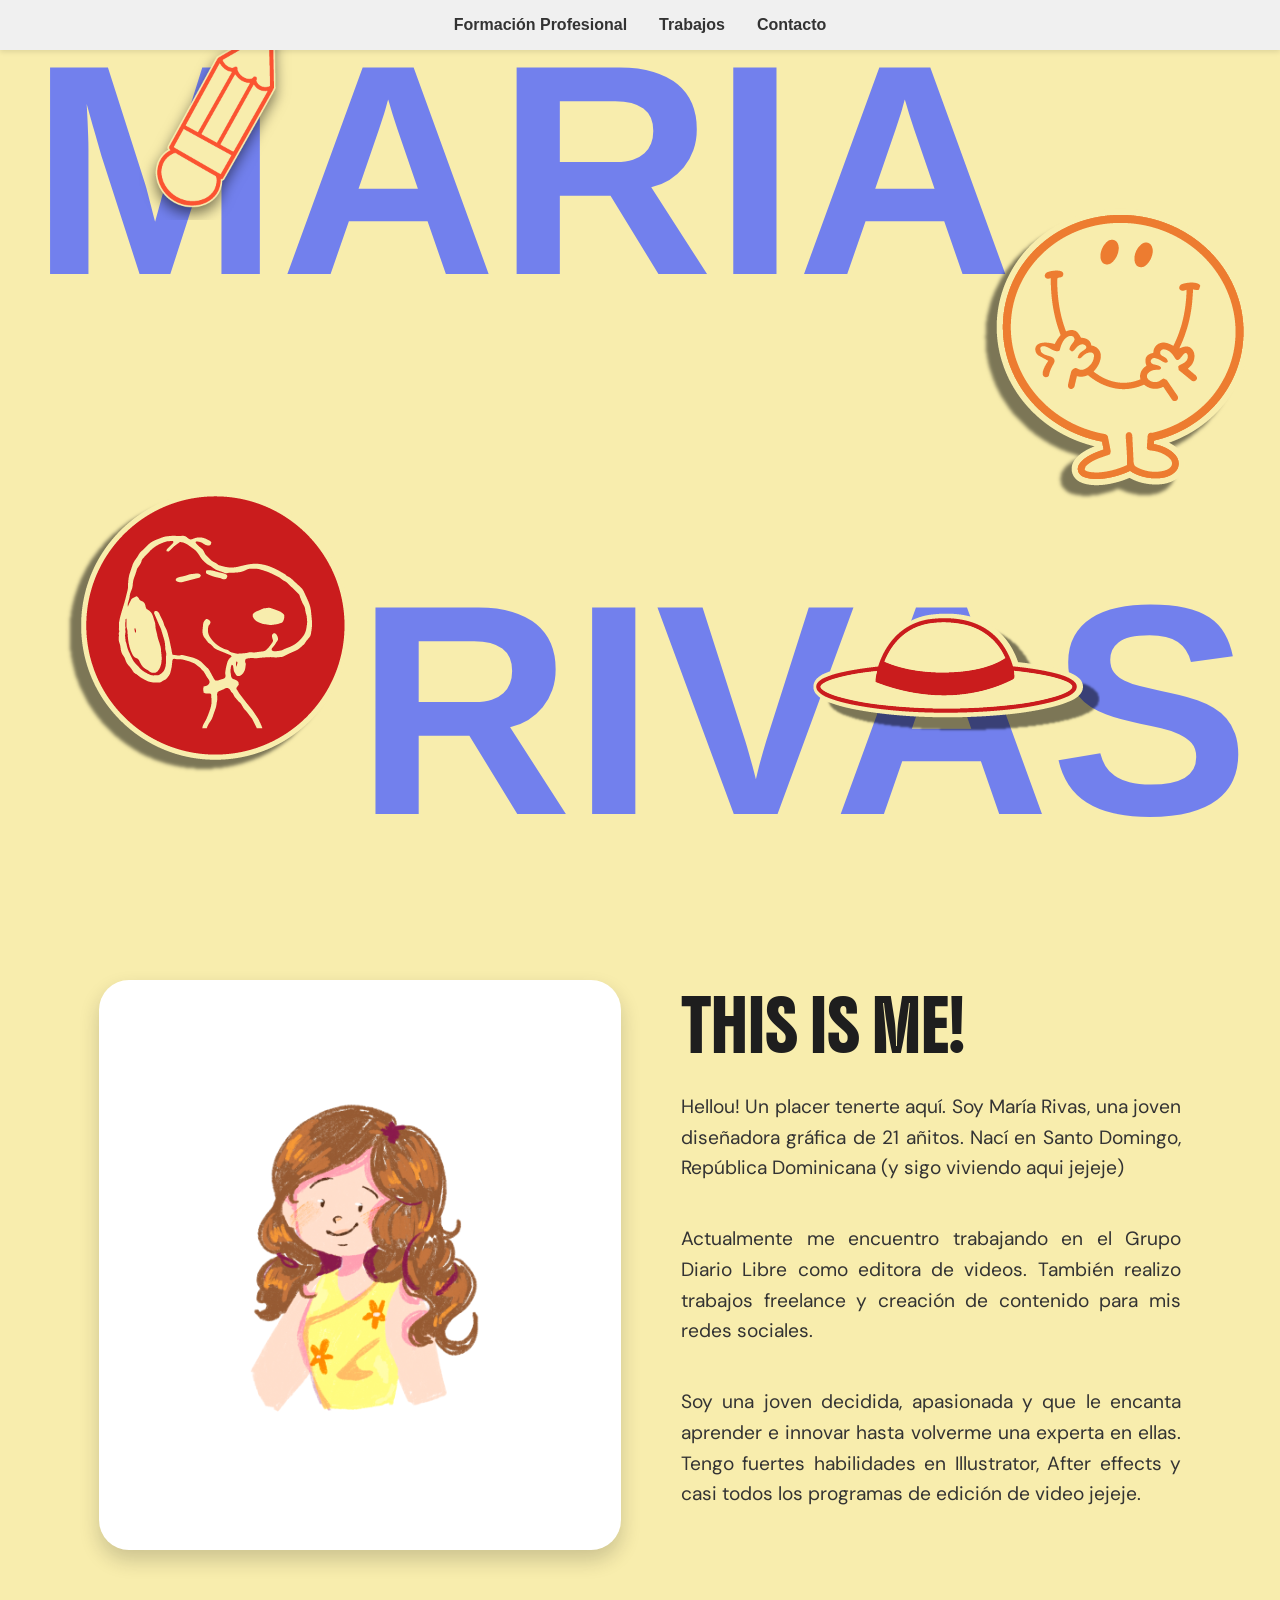
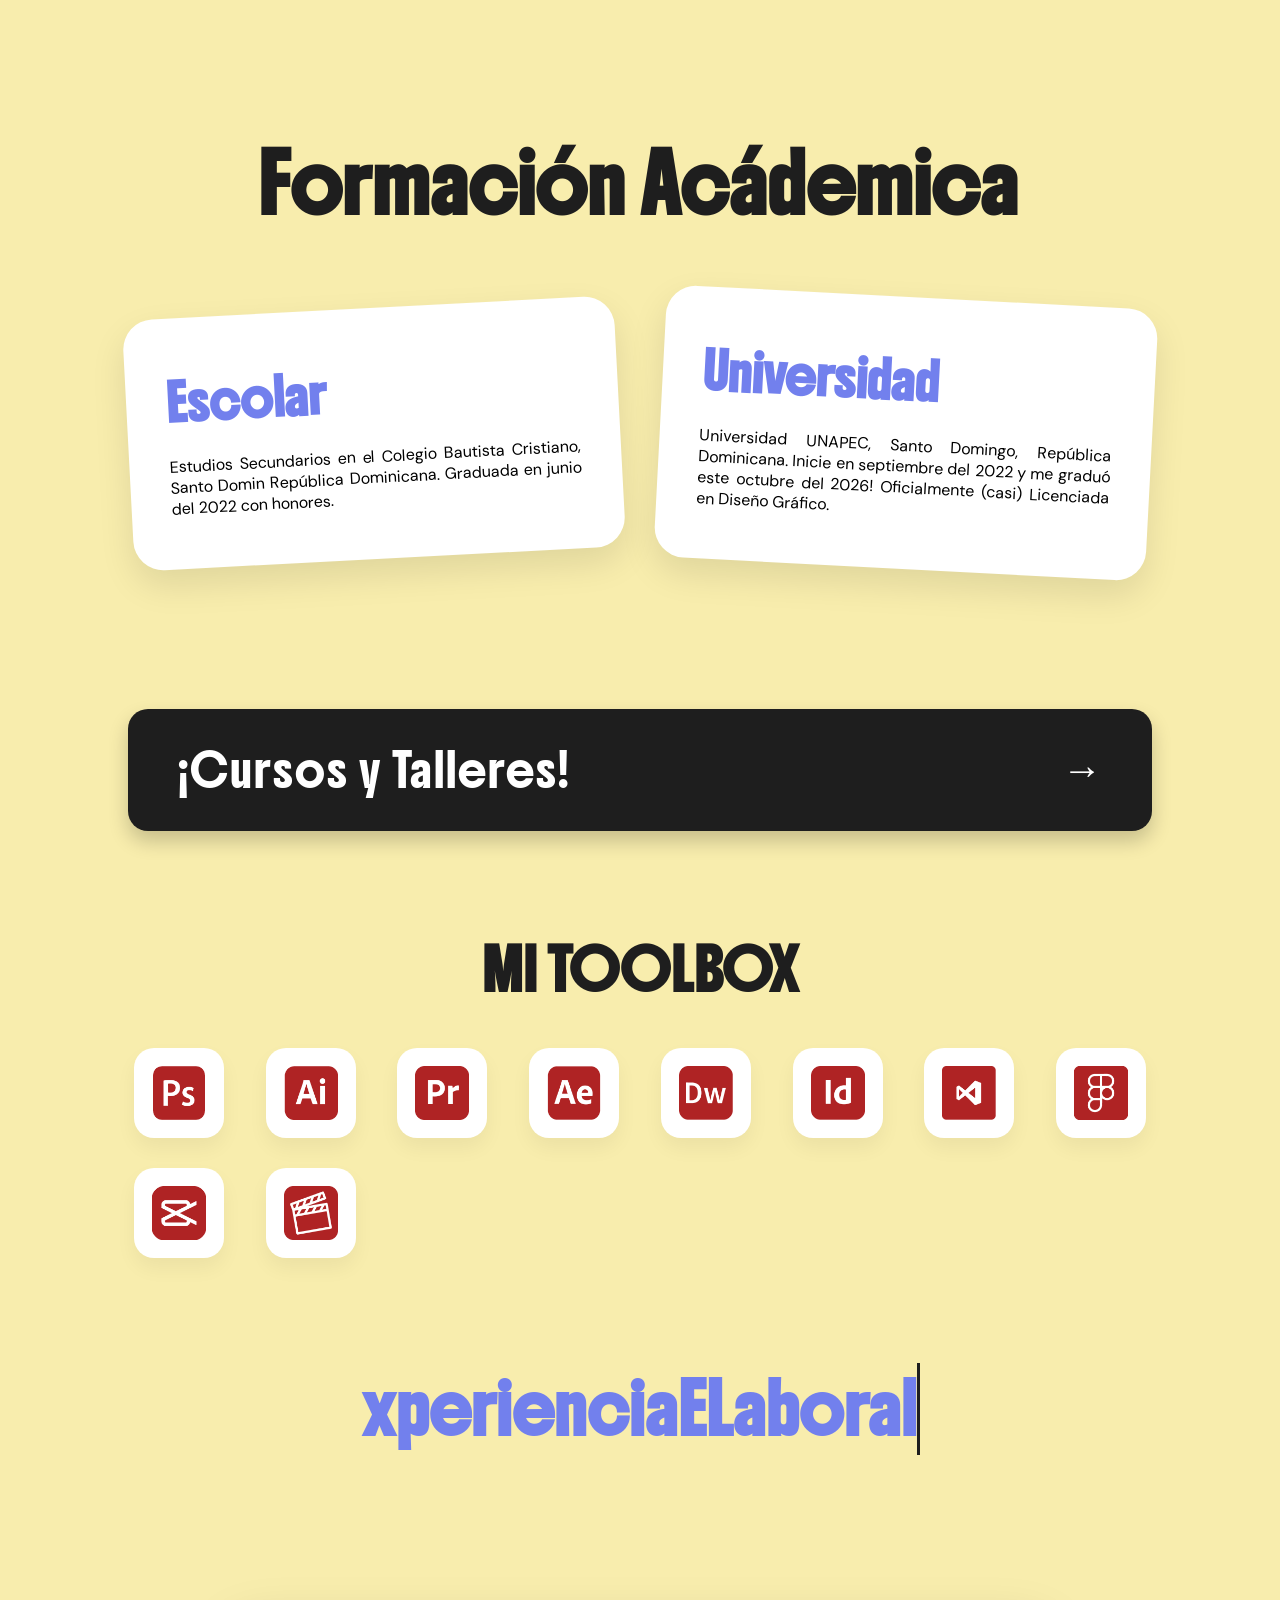
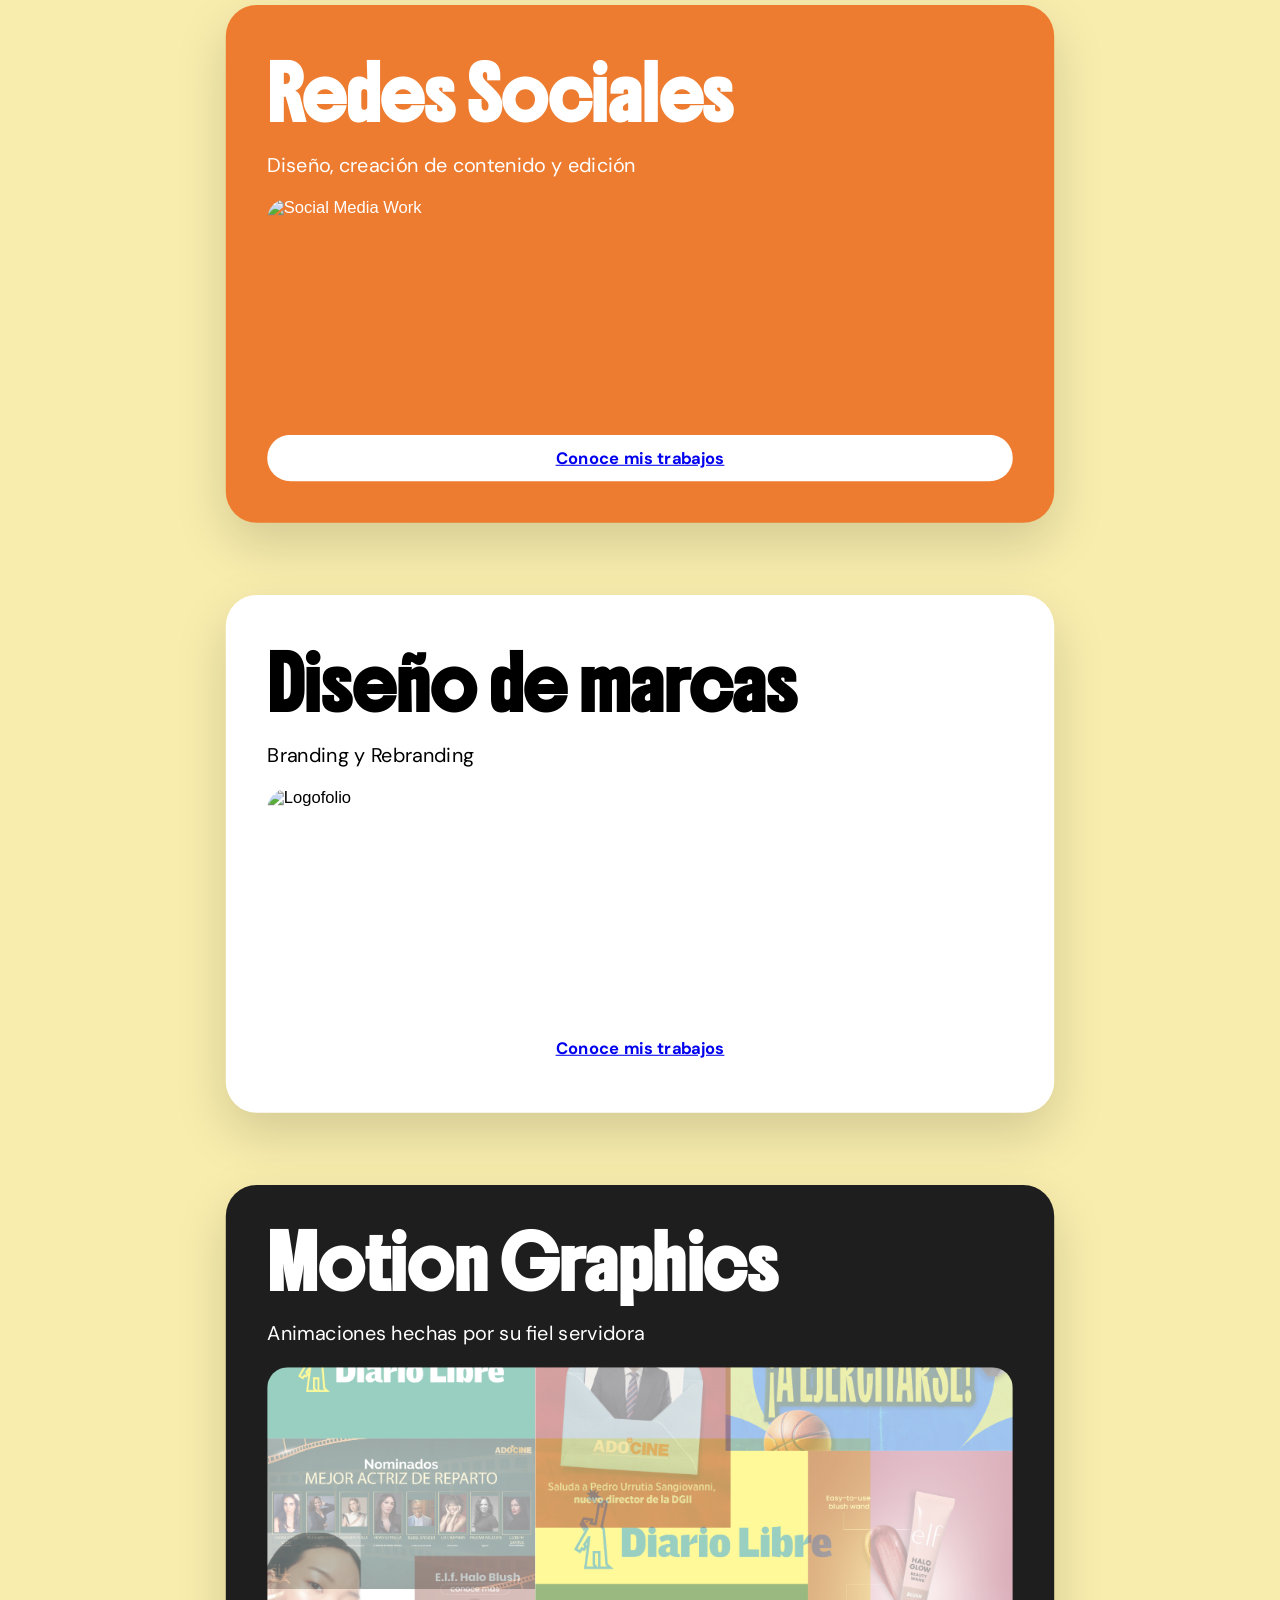
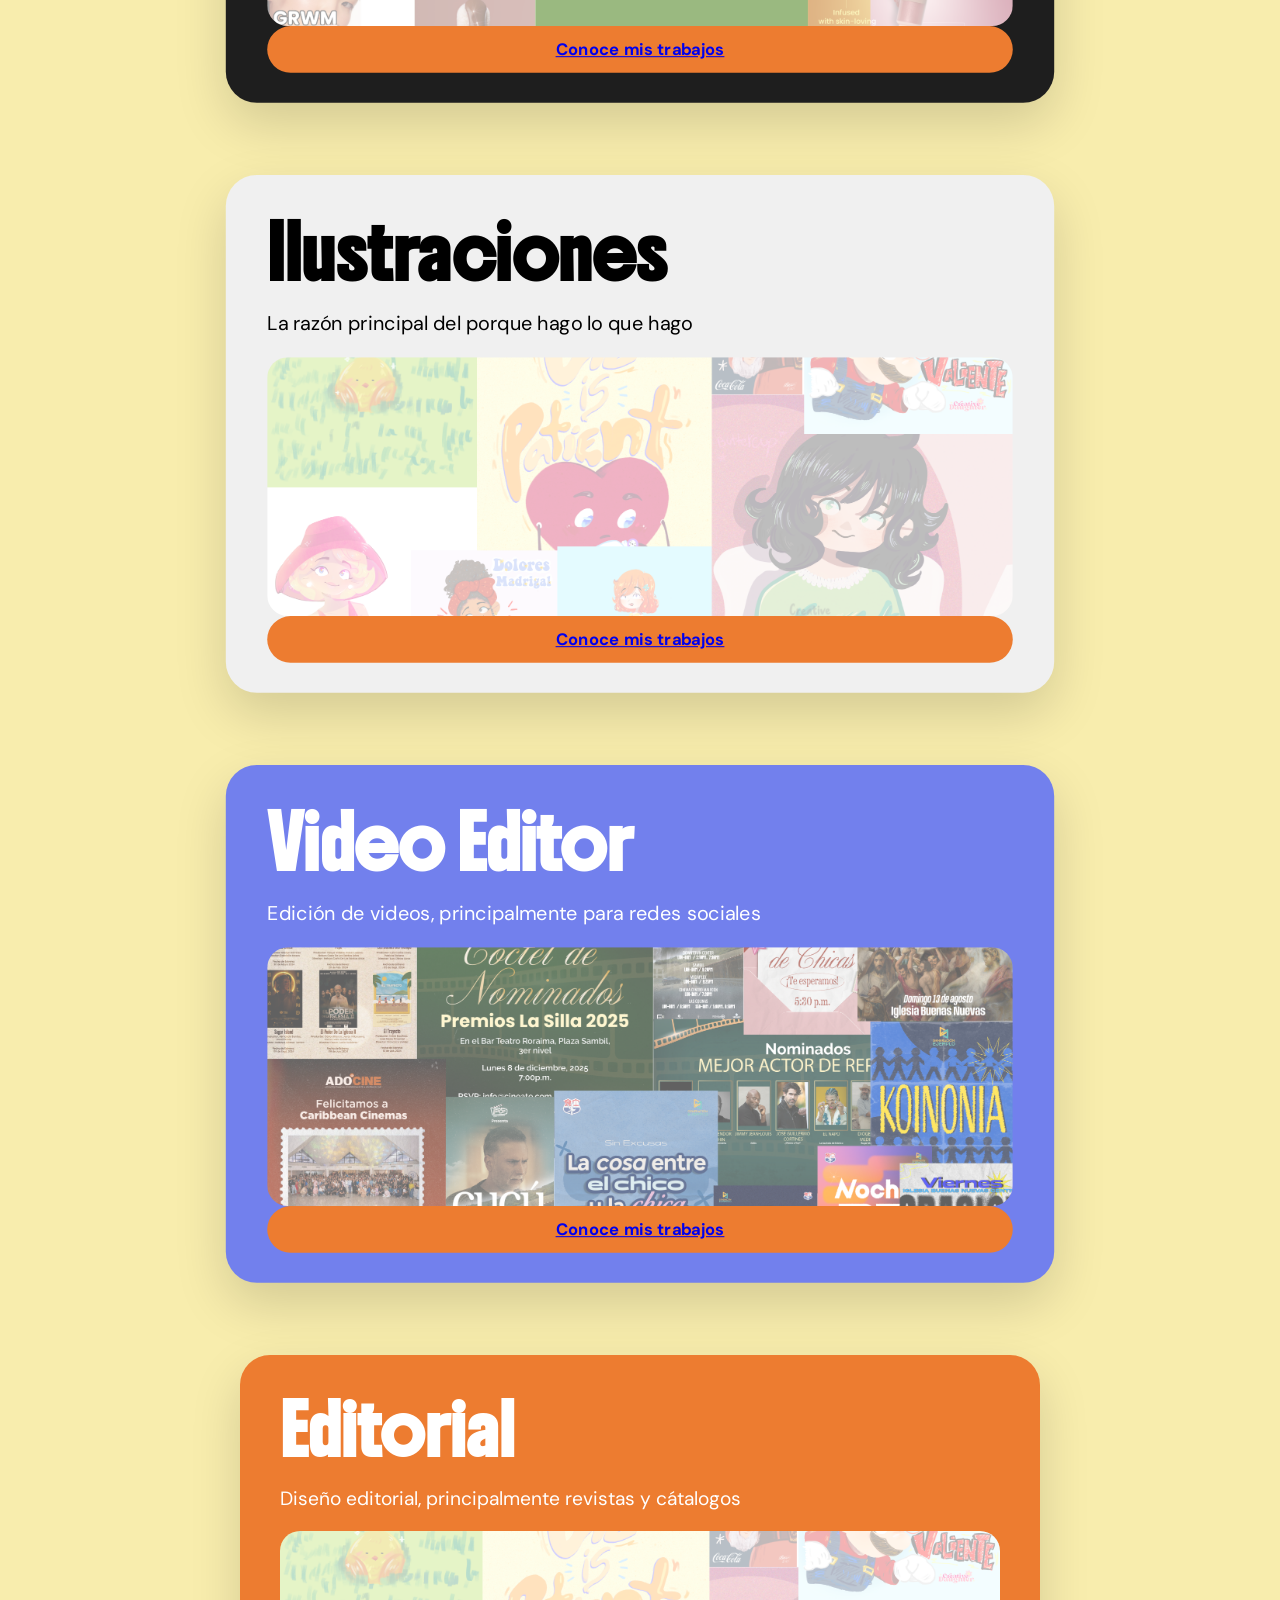
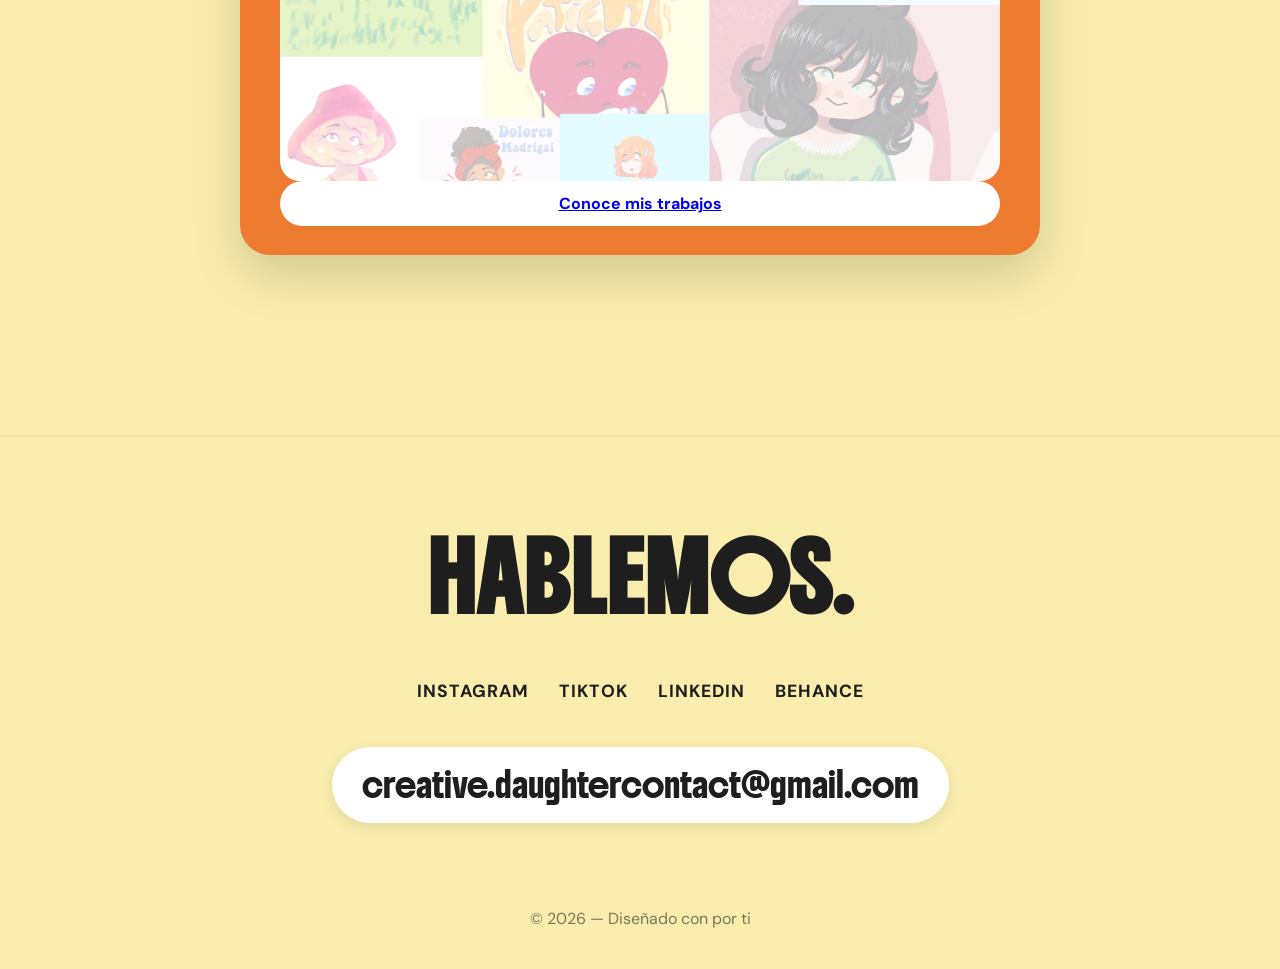
==== commit 15ac9704: "Update images in social media and logofolio sections" ====
--- a/index.html
+++ b/index.html
@@ -132,7 +132,7 @@
     <div class="card-content">
       <h2>Redes Sociales</h2>
       <p>Diseño, creación de contenido y edición</p>
-      <img src="multimedia/Diseño sin título/3.png" alt="Social Media Work">
+      <img src="multimedia/Diseño sin título/4.png" alt="Social Media Work">
       <button class="boton2"><a href="socialmedia.html">Conoce mis trabajos</a></button>
     </div>
   </div>
@@ -141,7 +141,7 @@
     <div class="card-content">
       <h2>Diseño de marcas</h2>
       <p>Branding y Rebranding</p>
-      <img src="multimedia/Diseño sin título/4.png" alt="Logofolio">
+      <img src="multimedia/Diseño sin título/2.png" alt="Logofolio">
       <button class="boton2"><a href="branding.html">Conoce mis trabajos</a></button>
     </div>
   </div>
